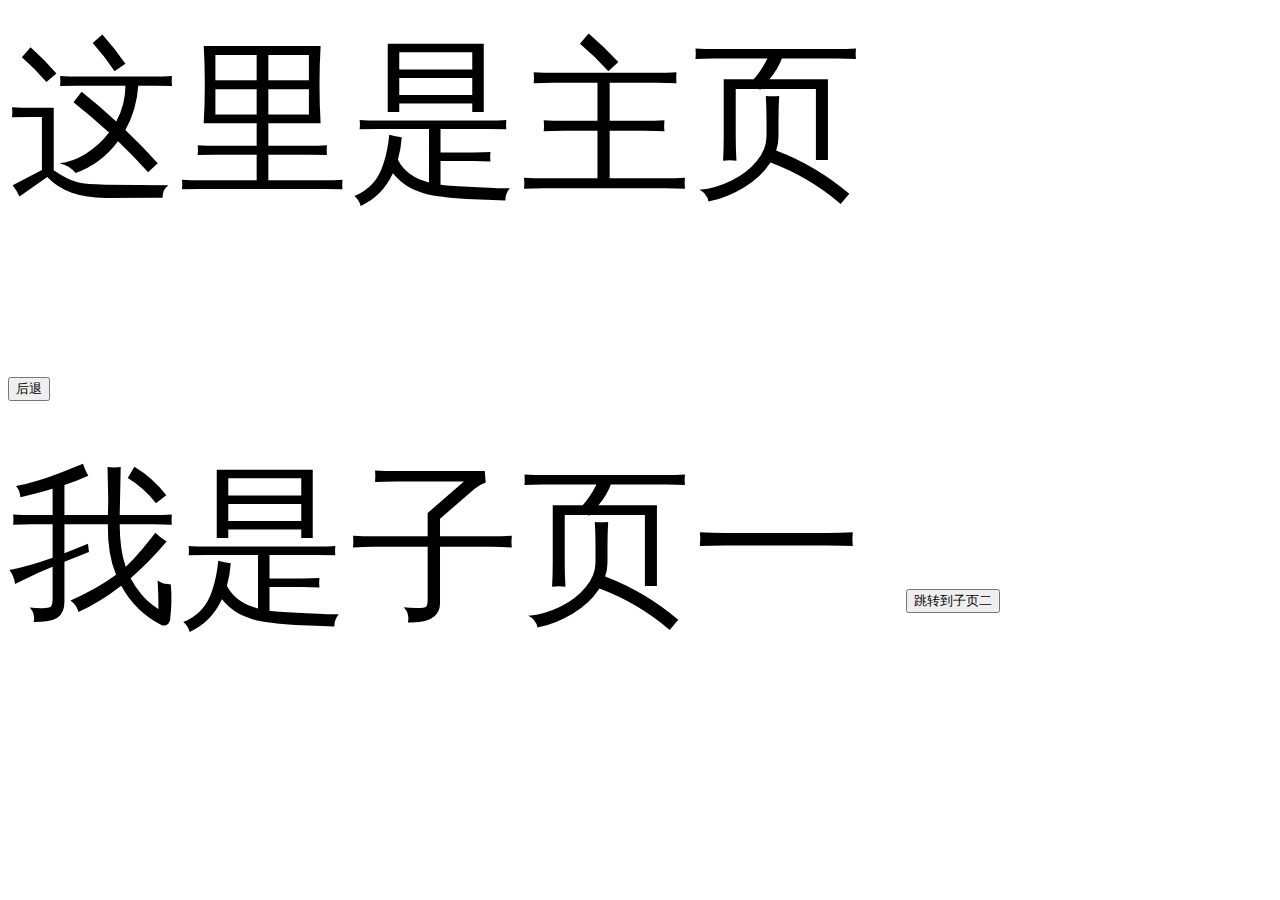
==== index.html @ 7398a941 "Add files via upload" ====
<!DOCTYPE html>
<html>
	<head>
		<meta charset="utf-8" />
		<meta name="viewport" content="width=device-width,initial-scale=1,maximum-scale=1.0,user-scalable=no"/>
		<title></title>
		
	</head>
	<body>
		<header>这里是主页</header>
		<button class="back">后退</button>
		<div id = 'app'>
			
		</div>
		
	</body>
	<script type="text/javascript" src="js/rem.js" ></script>
	<script type="text/javascript" src="js/jquery.min.js" ></script>
	<script type="text/javascript" src="js/config.js" ></script>
	<script type="text/javascript" src="js/common.js" ></script>
	<script type="text/javascript" src="js/app.js" ></script>
</html>
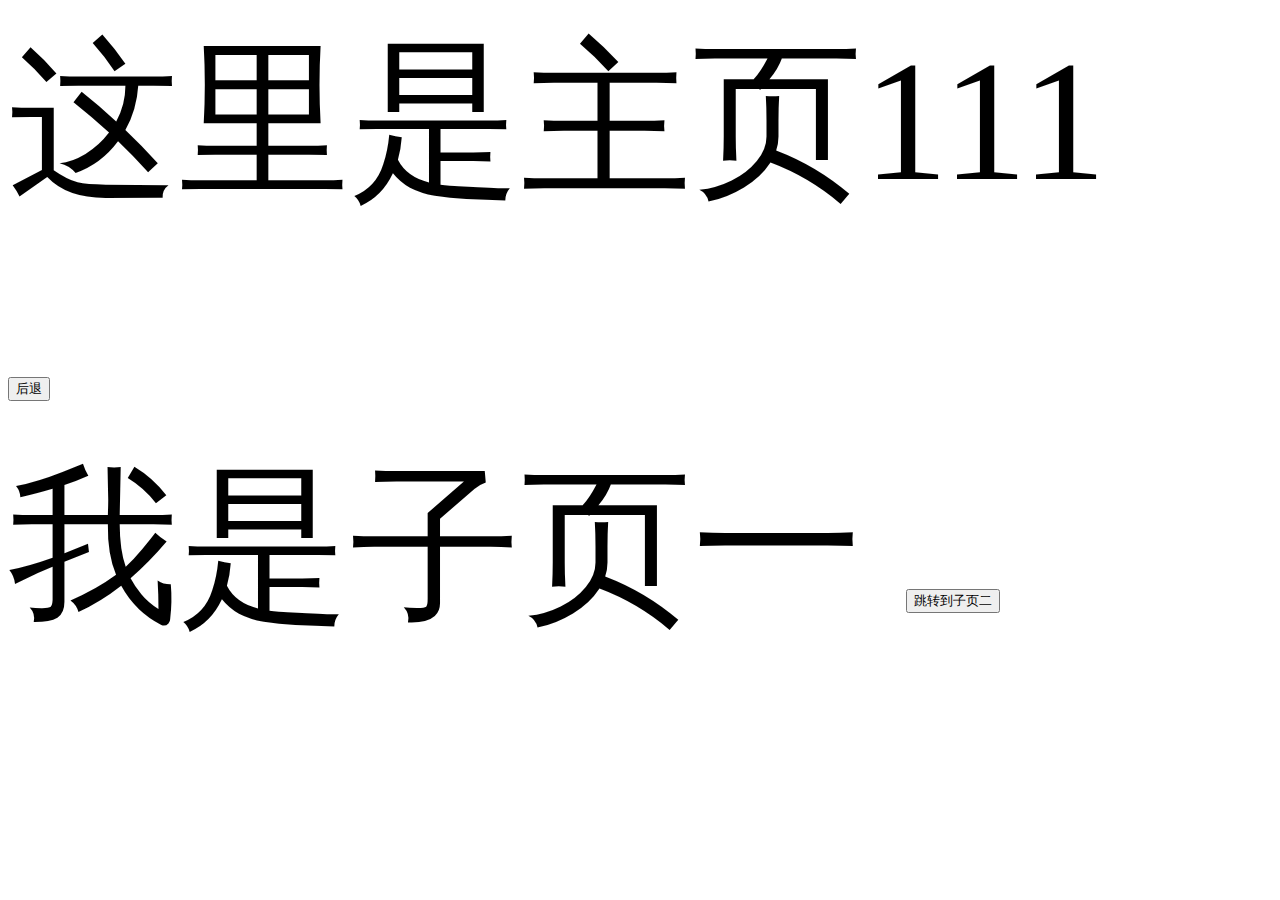
==== commit 17d05335: "no message" ====
--- a/index.html
+++ b/index.html
@@ -7,7 +7,7 @@
 		
 	</head>
 	<body>
-		<header>这里是主页</header>
+		<header>这里是主页111</header>
 		<button class="back">后退</button>
 		<div id = 'app'>
 			
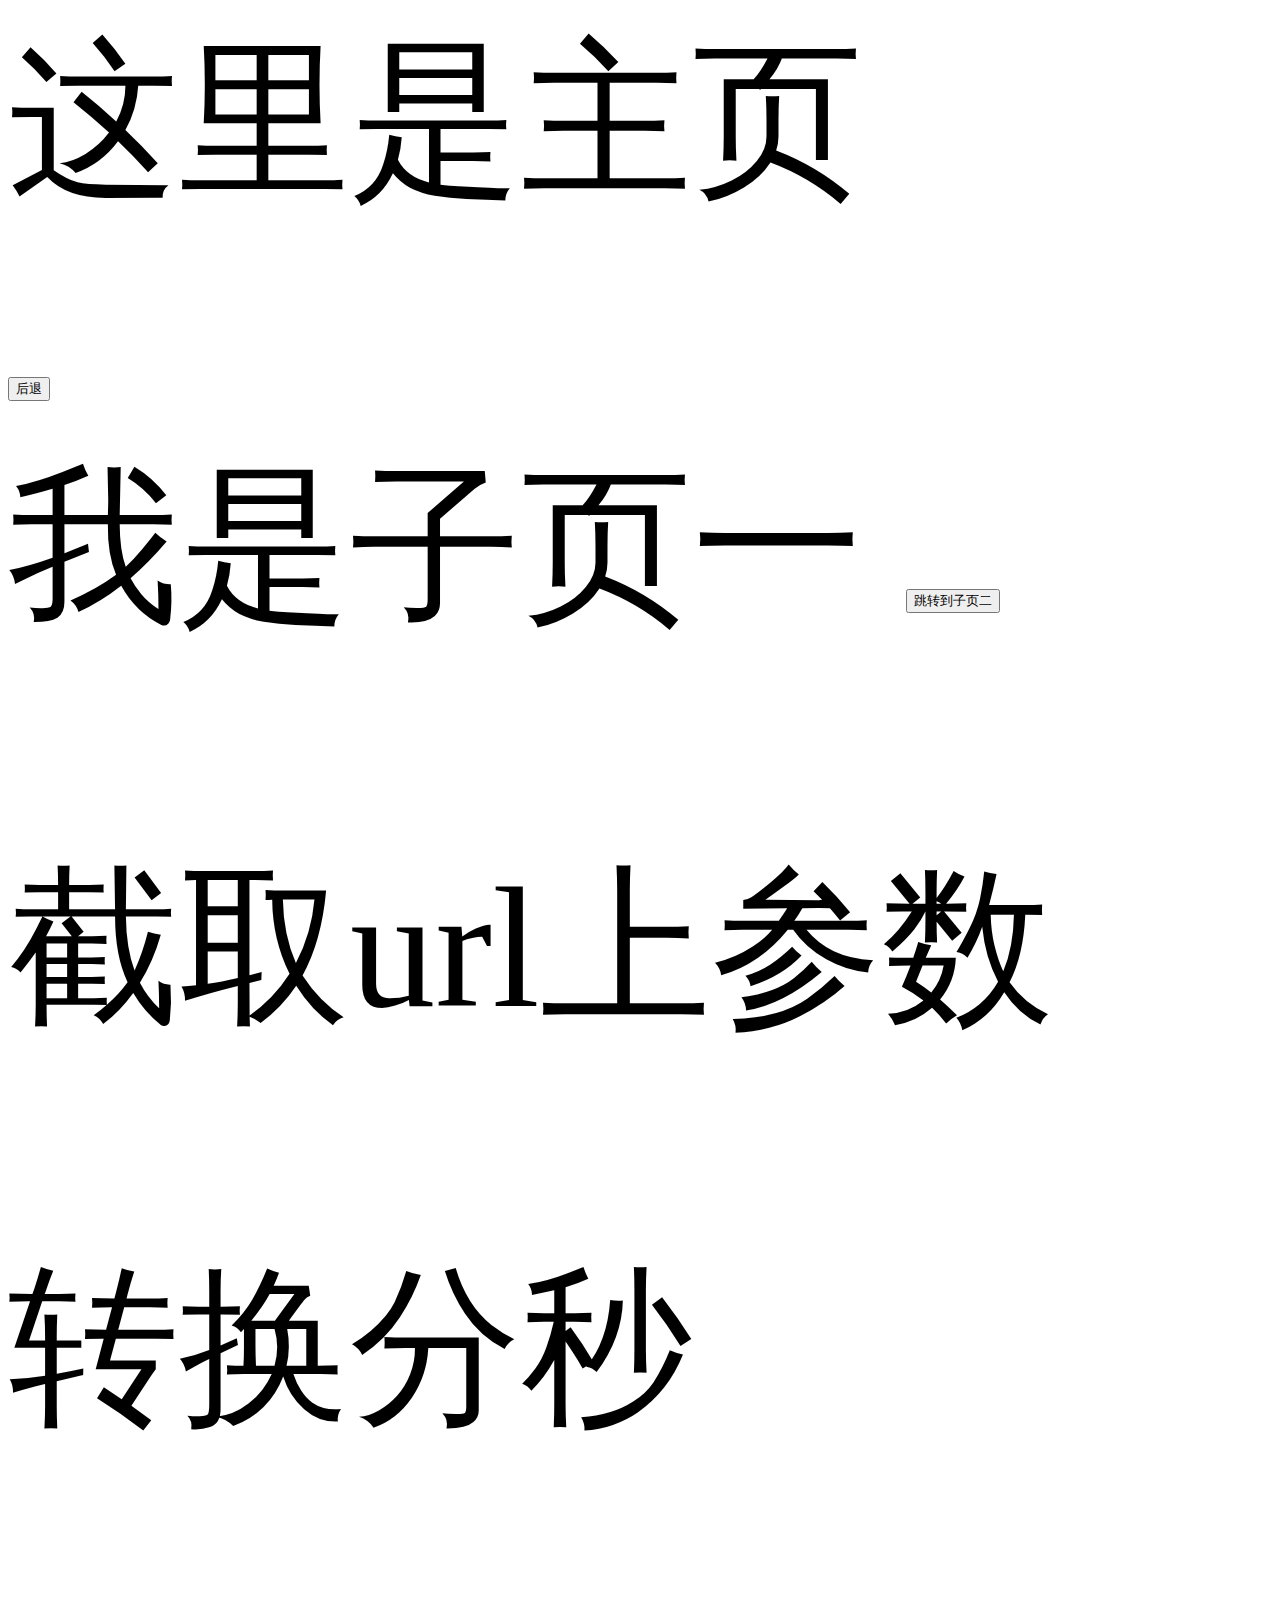
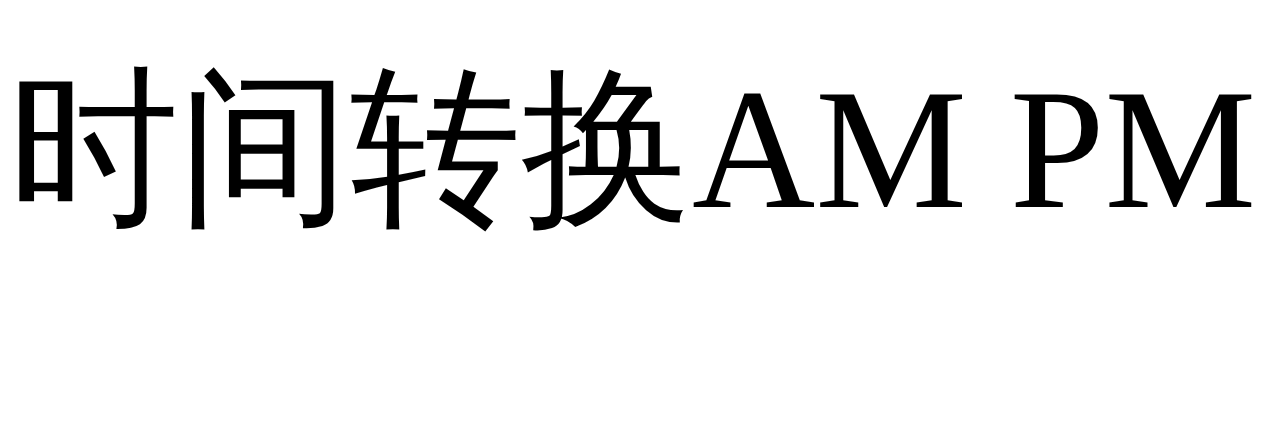
==== commit 900edf16: "modify" ====
--- a/index.html
+++ b/index.html
@@ -7,7 +7,7 @@
 		
 	</head>
 	<body>
-		<header>这里是主页111</header>
+		<header>这里是主页</header>
 		<button class="back">后退</button>
 		<div id = 'app'>
 			
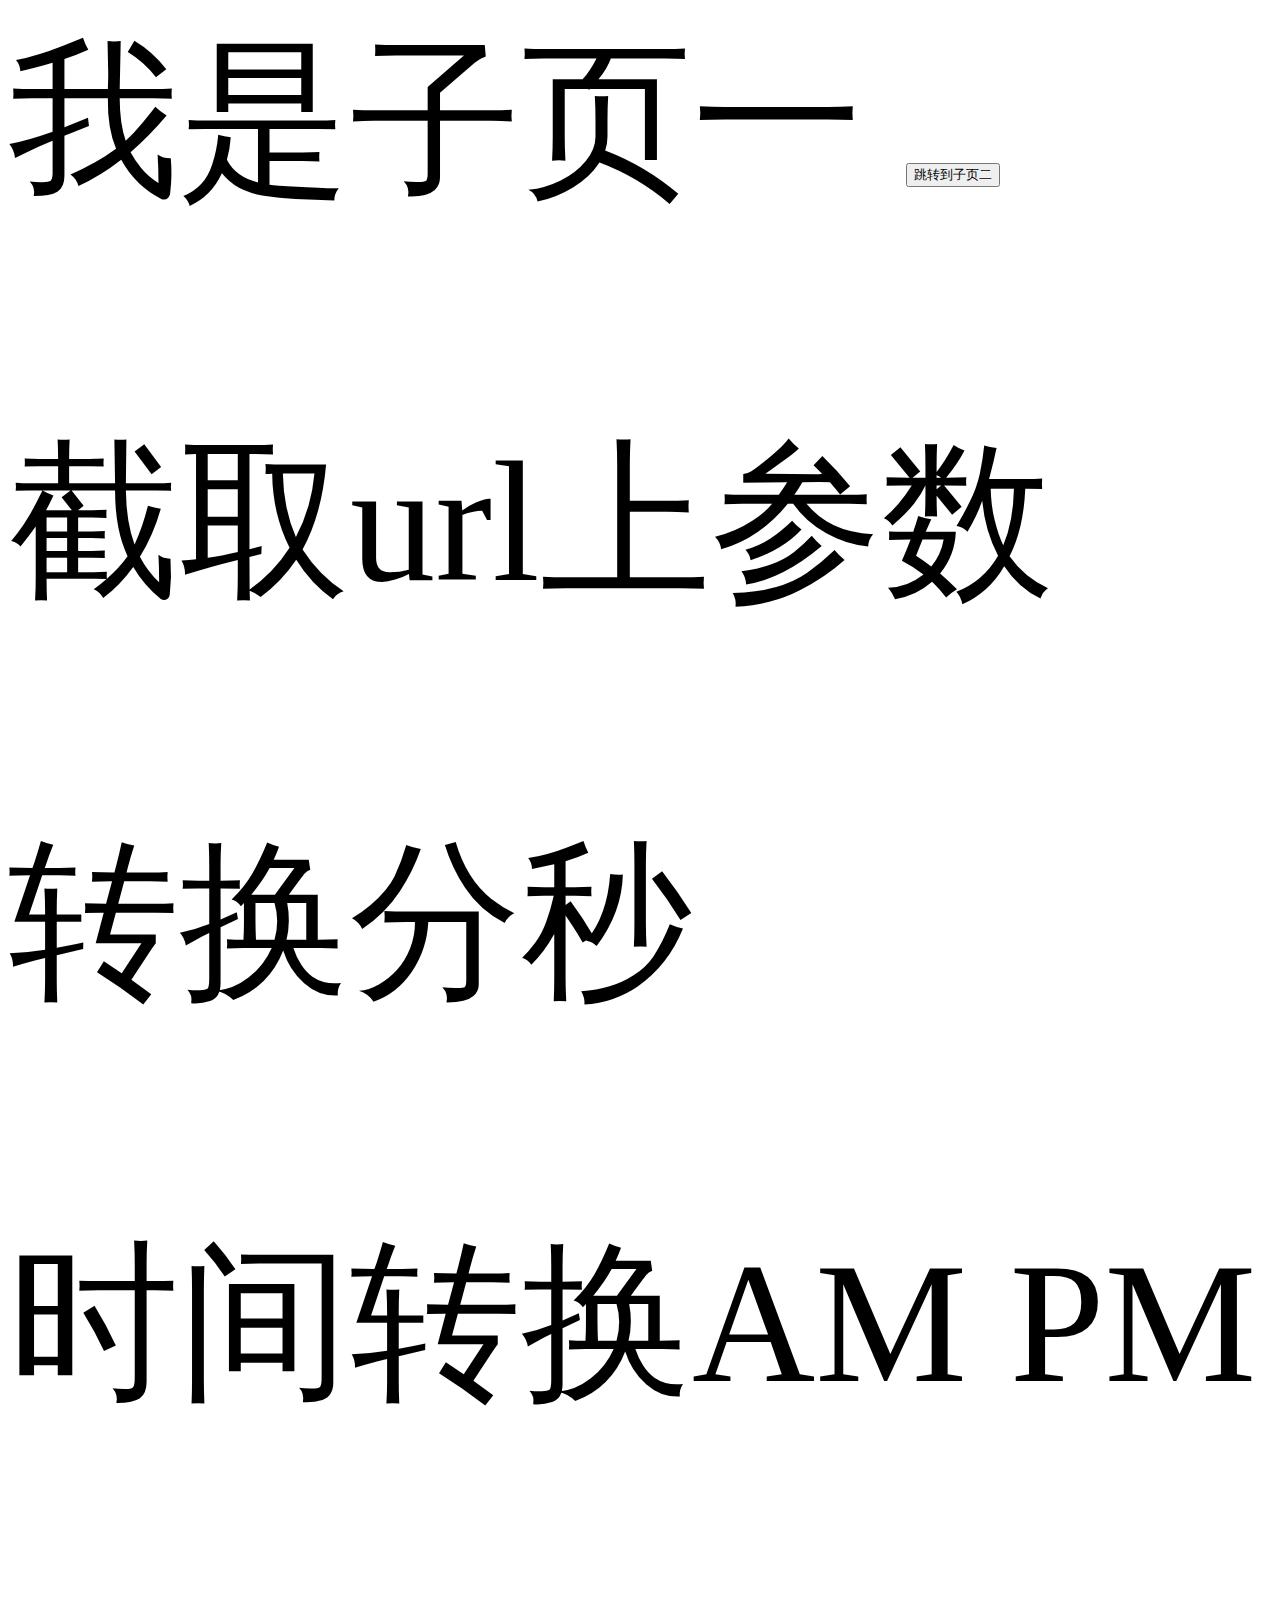
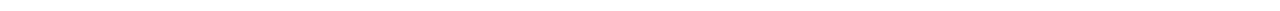
==== commit 4a19ccfd: "submit" ====
--- a/index.html
+++ b/index.html
@@ -7,8 +7,8 @@
 		
 	</head>
 	<body>
-		<header>这里是主页</header>
-		<button class="back">后退</button>
+		<!--<header>这里是主页</header>
+		<button class="back">后退</button>-->
 		<div id = 'app'>
 			
 		</div>
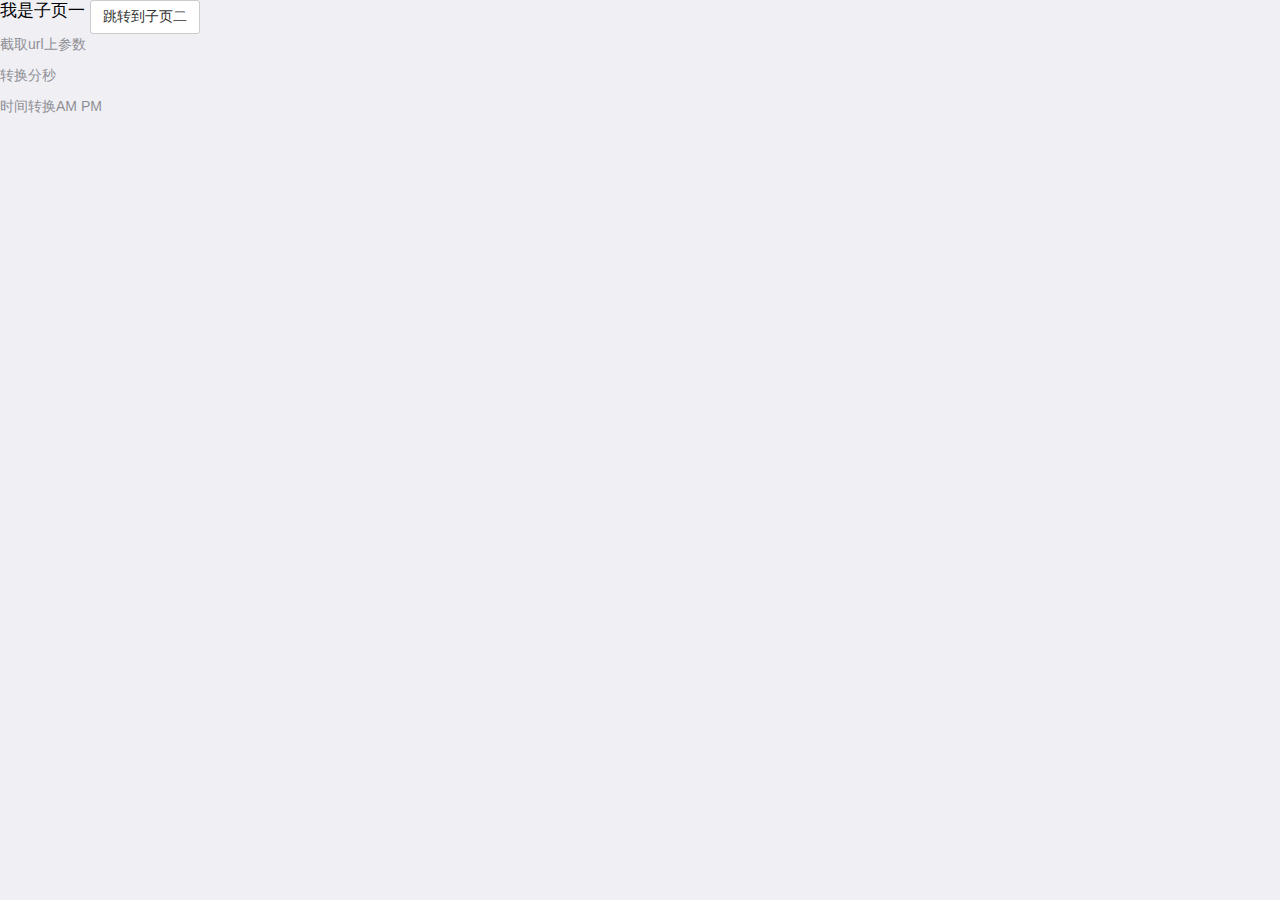
==== commit 292e9827: "add" ====
--- a/index.html
+++ b/index.html
@@ -4,7 +4,7 @@
 		<meta charset="utf-8" />
 		<meta name="viewport" content="width=device-width,initial-scale=1,maximum-scale=1.0,user-scalable=no"/>
 		<title></title>
-		
+		<link rel="stylesheet" href="css/mui.min.css" />
 	</head>
 	<body>
 		<!--<header>这里是主页</header>
@@ -16,6 +16,7 @@
 	</body>
 	<script type="text/javascript" src="js/rem.js" ></script>
 	<script type="text/javascript" src="js/jquery.min.js" ></script>
+	<script type="text/javascript" src="js/mui.js" ></script>
 	<script type="text/javascript" src="js/config.js" ></script>
 	<script type="text/javascript" src="js/common.js" ></script>
 	<script type="text/javascript" src="js/app.js" ></script>
--- a/css/mui.min.css
+++ b/css/mui.min.css
@@ -0,0 +1,5 @@
+/*!
+ * =====================================================
+ * Mui v3.7.2 (http://dev.dcloud.net.cn/mui)
+ * =====================================================
+ *//*! normalize.css v3.0.1 | MIT License | git.io/normalize */html{font-family:sans-serif;-webkit-text-size-adjust:100%}body{margin:0}article,aside,details,figcaption,figure,footer,header,hgroup,main,nav,section,summary{display:block}audio,canvas,progress,video{display:inline-block;vertical-align:baseline}audio:not([controls]){display:none;height:0}[hidden],template{display:none}a{background:0 0}a:active,a:hover{outline:0}abbr[title]{border-bottom:1px dotted}b,strong{font-weight:700}dfn{font-style:italic}h1{margin:.67em 0}mark{color:#000;background:#ff0}small{font-size:80%}sub,sup{font-size:75%;line-height:0;position:relative;vertical-align:baseline}sup{top:-.5em}sub{bottom:-.25em}img{border:0}svg:not(:root){overflow:hidden}figure{margin:1em 40px}hr{box-sizing:content-box;height:0}pre{overflow:auto}code,kbd,pre,samp{font-family:monospace,monospace;font-size:1em}button,input,optgroup,select,textarea{font:inherit;margin:0;color:inherit}button{overflow:visible}button,select{text-transform:none}button,html input[type=button],input[type=reset],input[type=submit]{cursor:pointer;-webkit-appearance:button}button[disabled],html input[disabled]{cursor:default}input{line-height:normal}input[type=checkbox],input[type=radio]{box-sizing:border-box;padding:0}input[type=number]::-webkit-inner-spin-button,input[type=number]::-webkit-outer-spin-button{height:auto}input[type=search]::-webkit-search-cancel-button,input[type=search]::-webkit-search-decoration{-webkit-appearance:none}fieldset{margin:0 2px;padding:.35em .625em .75em;border:1px solid silver}legend{padding:0;border:0}textarea{overflow:auto}optgroup{font-weight:700}table{border-spacing:0;border-collapse:collapse}td,th{padding:0}*{-webkit-box-sizing:border-box;box-sizing:border-box;-webkit-user-select:none;outline:0;-webkit-tap-highlight-color:transparent;-webkit-tap-highlight-color:transparent}body{font-family:'Helvetica Neue',Helvetica,sans-serif;font-size:17px;line-height:21px;color:#000;background-color:#efeff4;-webkit-overflow-scrolling:touch}a{text-decoration:none;color:#007aff}a:active{color:#0062cc}.mui-content{background-color:#efeff4;-webkit-overflow-scrolling:touch}.mui-bar-nav~.mui-content{padding-top:44px}.mui-bar-nav~.mui-content.mui-scroll-wrapper .mui-scrollbar-vertical{top:44px}.mui-bar-header-secondary~.mui-content{padding-top:88px}.mui-bar-header-secondary~.mui-content.mui-scroll-wrapper .mui-scrollbar-vertical{top:88px}.mui-bar-footer~.mui-content{padding-bottom:44px}.mui-bar-footer~.mui-content.mui-scroll-wrapper .mui-scrollbar-vertical{bottom:44px}.mui-bar-footer-secondary~.mui-content{padding-bottom:88px}.mui-bar-footer-secondary~.mui-content.mui-scroll-wrapper .mui-scrollbar-vertical{bottom:88px}.mui-bar-tab~.mui-content{padding-bottom:50px}.mui-bar-tab~.mui-content.mui-scroll-wrapper .mui-scrollbar-vertical{bottom:50px}.mui-bar-footer-secondary-tab~.mui-content{padding-bottom:94px}.mui-bar-footer-secondary-tab~.mui-content.mui-scroll-wrapper .mui-scrollbar-vertical{bottom:94px}.mui-content-padded{margin:10px}.mui-inline{display:inline-block;vertical-align:top}.mui-block{display:block!important}.mui-visibility{visibility:visible!important}.mui-hidden{display:none!important}.mui-ellipsis{overflow:hidden;white-space:nowrap;text-overflow:ellipsis}.mui-ellipsis-2{display:-webkit-box;overflow:hidden;white-space:normal!important;text-overflow:ellipsis;word-wrap:break-word;-webkit-line-clamp:2;-webkit-box-orient:vertical}.mui-table{display:table;width:100%;table-layout:fixed}.mui-table-cell{position:relative;display:table-cell}.mui-text-left{text-align:left!important}.mui-text-center{text-align:center!important}.mui-text-justify{text-align:justify!important}.mui-text-right{text-align:right!important}.mui-pull-left{float:left}.mui-pull-right{float:right}.mui-list-unstyled{padding-left:0;list-style:none}.mui-list-inline{margin-left:-5px;padding-left:0;list-style:none}.mui-list-inline>li{display:inline-block;padding-right:5px;padding-left:5px}.mui-clearfix:after,.mui-clearfix:before{display:table;content:' '}.mui-clearfix:after{clear:both}.mui-bg-primary{background-color:#007aff}.mui-bg-positive{background-color:#4cd964}.mui-bg-negative{background-color:#dd524d}.mui-error{margin:88px 35px;padding:10px;border-radius:6px;background-color:#bbb}.mui-subtitle{font-size:15px}h1,h2,h3,h4,h5,h6{line-height:1;margin-top:5px;margin-bottom:5px}.mui-h1,h1{font-size:36px}.mui-h2,h2{font-size:30px}.mui-h3,h3{font-size:24px}.mui-h4,h4{font-size:18px}.mui-h5,h5{font-size:14px;font-weight:400;color:#8f8f94}.mui-h6,h6{font-size:12px;font-weight:400;color:#8f8f94}p{font-size:14px;margin-top:0;margin-bottom:10px;color:#8f8f94}.mui-row:after,.mui-row:before{display:table;content:' '}.mui-row:after{clear:both}.mui-col-sm-1,.mui-col-sm-10,.mui-col-sm-11,.mui-col-sm-12,.mui-col-sm-2,.mui-col-sm-3,.mui-col-sm-4,.mui-col-sm-5,.mui-col-sm-6,.mui-col-sm-7,.mui-col-sm-8,.mui-col-sm-9,.mui-col-xs-1,.mui-col-xs-10,.mui-col-xs-11,.mui-col-xs-12,.mui-col-xs-2,.mui-col-xs-3,.mui-col-xs-4,.mui-col-xs-5,.mui-col-xs-6,.mui-col-xs-7,.mui-col-xs-8,.mui-col-xs-9{position:relative;min-height:1px}.mui-row>[class*=mui-col-]{float:left}.mui-col-xs-12{width:100%}.mui-col-xs-11{width:91.66666667%}.mui-col-xs-10{width:83.33333333%}.mui-col-xs-9{width:75%}.mui-col-xs-8{width:66.66666667%}.mui-col-xs-7{width:58.33333333%}.mui-col-xs-6{width:50%}.mui-col-xs-5{width:41.66666667%}.mui-col-xs-4{width:33.33333333%}.mui-col-xs-3{width:25%}.mui-col-xs-2{width:16.66666667%}.mui-col-xs-1{width:8.33333333%}@media (min-width:400px){.mui-col-sm-12{width:100%}.mui-col-sm-11{width:91.66666667%}.mui-col-sm-10{width:83.33333333%}.mui-col-sm-9{width:75%}.mui-col-sm-8{width:66.66666667%}.mui-col-sm-7{width:58.33333333%}.mui-col-sm-6{width:50%}.mui-col-sm-5{width:41.66666667%}.mui-col-sm-4{width:33.33333333%}.mui-col-sm-3{width:25%}.mui-col-sm-2{width:16.66666667%}.mui-col-sm-1{width:8.33333333%}}.mui-scroll-wrapper{position:absolute;z-index:2;top:0;bottom:0;left:0;overflow:hidden;width:100%}.mui-scroll{position:absolute;z-index:1;width:100%}.mui-scrollbar{position:absolute;z-index:9998;overflow:hidden;-webkit-transition:500ms;transition:500ms;transform:translateZ(0px);pointer-events:none;opacity:0}.mui-scrollbar-vertical{top:0;right:1px;bottom:2px;width:4px}.mui-scrollbar-vertical .mui-scrollbar-indicator{width:100%}.mui-scrollbar-horizontal{right:2px;bottom:0;left:2px;height:4px}.mui-scrollbar-horizontal .mui-scrollbar-indicator{height:100%}.mui-scrollbar-indicator{position:absolute;display:block;box-sizing:border-box;-webkit-transition:.01s cubic-bezier(.1,.57,.1,1);transition:.01s cubic-bezier(.1,.57,.1,1);transform:translate(0px,0) translateZ(0px);border:1px solid rgba(255,255,255,.80196);border-radius:2px;background:rgba(0,0,0,.39804)}.mui-plus-pullrefresh .mui-fullscreen .mui-scroll-wrapper .mui-scroll-wrapper,.mui-plus-pullrefresh .mui-fullscreen .mui-slider-group .mui-scroll-wrapper{position:absolute;top:0;bottom:0;left:0;overflow:hidden;width:100%}.mui-plus-pullrefresh .mui-fullscreen .mui-scroll-wrapper .mui-scroll,.mui-plus-pullrefresh .mui-fullscreen .mui-slider-group .mui-scroll{position:absolute;width:100%}.mui-plus-pullrefresh .mui-scroll-wrapper,.mui-plus-pullrefresh .mui-slider-group{position:static;top:auto;bottom:auto;left:auto;overflow:auto;width:auto}.mui-plus-pullrefresh .mui-slider-group{overflow:visible}.mui-plus-pullrefresh .mui-scroll{position:static;width:auto}.mui-off-canvas-wrap .mui-bar{position:absolute!important;-webkit-transform:translate3d(0,0,0);transform:translate3d(0,0,0);-webkit-box-shadow:none;box-shadow:none}.mui-off-canvas-wrap{position:relative;z-index:1;overflow:hidden;width:100%;height:100%}.mui-off-canvas-wrap .mui-inner-wrap{position:relative;z-index:1;width:100%;height:100%}.mui-off-canvas-wrap .mui-inner-wrap.mui-transitioning{-webkit-transition:-webkit-transform 350ms;transition:transform 350ms cubic-bezier(.165,.84,.44,1)}.mui-off-canvas-wrap .mui-inner-wrap .mui-off-canvas-left{-webkit-transform:translate3d(-100%,0,0);transform:translate3d(-100%,0,0)}.mui-off-canvas-wrap .mui-inner-wrap .mui-off-canvas-right{-webkit-transform:translate3d(100%,0,0);transform:translate3d(100%,0,0)}.mui-off-canvas-wrap.mui-active{overflow:hidden;height:100%}.mui-off-canvas-wrap.mui-active .mui-off-canvas-backdrop{position:absolute;z-index:998;top:0;right:0;bottom:0;left:0;display:block;transition:background 350ms cubic-bezier(.165,.84,.44,1);background:rgba(0,0,0,.4);box-shadow:-4px 0 4px rgba(0,0,0,.5),4px 0 4px rgba(0,0,0,.5);-webkit-tap-highlight-color:transparent}.mui-off-canvas-wrap.mui-slide-in .mui-off-canvas-right{z-index:10000!important;-webkit-transform:translate3d(100%,0,0)}.mui-off-canvas-wrap.mui-slide-in .mui-off-canvas-left{z-index:10000!important;-webkit-transform:translate3d(-100%,0,0)}.mui-off-canvas-left,.mui-off-canvas-right{position:absolute;z-index:-1;top:0;bottom:0;visibility:hidden;box-sizing:content-box;width:70%;min-height:100%;background:#333;-webkit-overflow-scrolling:touch}.mui-off-canvas-left.mui-transitioning,.mui-off-canvas-right.mui-transitioning{-webkit-transition:-webkit-transform 350ms cubic-bezier(.165,.84,.44,1);transition:transform 350ms cubic-bezier(.165,.84,.44,1)}.mui-off-canvas-left{left:0}.mui-off-canvas-right{right:0}.mui-off-canvas-wrap:not(.mui-slide-in).mui-scalable{background-color:#333}.mui-off-canvas-wrap:not(.mui-slide-in).mui-scalable>.mui-off-canvas-left,.mui-off-canvas-wrap:not(.mui-slide-in).mui-scalable>.mui-off-canvas-right{width:80%;-webkit-transform:scale(.8);transform:scale(.8);opacity:.1}.mui-off-canvas-wrap:not(.mui-slide-in).mui-scalable>.mui-off-canvas-left.mui-transitioning,.mui-off-canvas-wrap:not(.mui-slide-in).mui-scalable>.mui-off-canvas-right.mui-transitioning{-webkit-transition:-webkit-transform 350ms cubic-bezier(.165,.84,.44,1),opacity 350ms cubic-bezier(.165,.84,.44,1);transition:transform 350ms cubic-bezier(.165,.84,.44,1),opacity 350ms cubic-bezier(.165,.84,.44,1)}.mui-off-canvas-wrap:not(.mui-slide-in).mui-scalable>.mui-off-canvas-left{-webkit-transform-origin:-100%;transform-origin:-100%}.mui-off-canvas-wrap:not(.mui-slide-in).mui-scalable>.mui-off-canvas-right{-webkit-transform-origin:200%;transform-origin:200%}.mui-off-canvas-wrap:not(.mui-slide-in).mui-scalable.mui-active>.mui-inner-wrap{-webkit-transform:scale(.8);transform:scale(.8)}.mui-off-canvas-wrap:not(.mui-slide-in).mui-scalable.mui-active>.mui-off-canvas-left,.mui-off-canvas-wrap:not(.mui-slide-in).mui-scalable.mui-active>.mui-off-canvas-right{-webkit-transform:scale(1);transform:scale(1);opacity:1}.mui-loading .mui-spinner{display:block;margin:0 auto}.mui-spinner{display:inline-block;width:24px;height:24px;-webkit-transform-origin:50%;transform-origin:50%;-webkit-animation:spinner-spin 1s step-end infinite;animation:spinner-spin 1s step-end infinite}.mui-spinner:after{display:block;width:100%;height:100%;content:'';background-image:url('data:image/svg+xml;charset=utf-8,<svg viewBox=\'0 0 120 120\' xmlns=\'http://www.w3.org/2000/svg\' xmlns:xlink=\'http://www.w3.org/1999/xlink\'><defs><line id=\'l\' x1=\'60\' x2=\'60\' y1=\'7\' y2=\'27\' stroke=\'%236c6c6c\' stroke-width=\'11\' stroke-linecap=\'round\'/></defs><g><use xlink:href=\'%23l\' opacity=\'.27\'/><use xlink:href=\'%23l\' opacity=\'.27\' transform=\'rotate(30 60,60)\'/><use xlink:href=\'%23l\' opacity=\'.27\' transform=\'rotate(60 60,60)\'/><use xlink:href=\'%23l\' opacity=\'.27\' transform=\'rotate(90 60,60)\'/><use xlink:href=\'%23l\' opacity=\'.27\' transform=\'rotate(120 60,60)\'/><use xlink:href=\'%23l\' opacity=\'.27\' transform=\'rotate(150 60,60)\'/><use xlink:href=\'%23l\' opacity=\'.37\' transform=\'rotate(180 60,60)\'/><use xlink:href=\'%23l\' opacity=\'.46\' transform=\'rotate(210 60,60)\'/><use xlink:href=\'%23l\' opacity=\'.56\' transform=\'rotate(240 60,60)\'/><use xlink:href=\'%23l\' opacity=\'.66\' transform=\'rotate(270 60,60)\'/><use xlink:href=\'%23l\' opacity=\'.75\' transform=\'rotate(300 60,60)\'/><use xlink:href=\'%23l\' opacity=\'.85\' transform=\'rotate(330 60,60)\'/></g></svg>');background-repeat:no-repeat;background-position:50%;background-size:100%}.mui-spinner-white:after{background-image:url('data:image/svg+xml;charset=utf-8,<svg viewBox=\'0 0 120 120\' xmlns=\'http://www.w3.org/2000/svg\' xmlns:xlink=\'http://www.w3.org/1999/xlink\'><defs><line id=\'l\' x1=\'60\' x2=\'60\' y1=\'7\' y2=\'27\' stroke=\'%23fff\' stroke-width=\'11\' stroke-linecap=\'round\'/></defs><g><use xlink:href=\'%23l\' opacity=\'.27\'/><use xlink:href=\'%23l\' opacity=\'.27\' transform=\'rotate(30 60,60)\'/><use xlink:href=\'%23l\' opacity=\'.27\' transform=\'rotate(60 60,60)\'/><use xlink:href=\'%23l\' opacity=\'.27\' transform=\'rotate(90 60,60)\'/><use xlink:href=\'%23l\' opacity=\'.27\' transform=\'rotate(120 60,60)\'/><use xlink:href=\'%23l\' opacity=\'.27\' transform=\'rotate(150 60,60)\'/><use xlink:href=\'%23l\' opacity=\'.37\' transform=\'rotate(180 60,60)\'/><use xlink:href=\'%23l\' opacity=\'.46\' transform=\'rotate(210 60,60)\'/><use xlink:href=\'%23l\' opacity=\'.56\' transform=\'rotate(240 60,60)\'/><use xlink:href=\'%23l\' opacity=\'.66\' transform=\'rotate(270 60,60)\'/><use xlink:href=\'%23l\' opacity=\'.75\' transform=\'rotate(300 60,60)\'/><use xlink:href=\'%23l\' opacity=\'.85\' transform=\'rotate(330 60,60)\'/></g></svg>')}@-webkit-keyframes spinner-spin{0%{-webkit-transform:rotate(0deg)}8.33333333%{-webkit-transform:rotate(30deg)}16.66666667%{-webkit-transform:rotate(60deg)}25%{-webkit-transform:rotate(90deg)}33.33333333%{-webkit-transform:rotate(120deg)}41.66666667%{-webkit-transform:rotate(150deg)}50%{-webkit-transform:rotate(180deg)}58.33333333%{-webkit-transform:rotate(210deg)}66.66666667%{-webkit-transform:rotate(240deg)}75%{-webkit-transform:rotate(270deg)}83.33333333%{-webkit-transform:rotate(300deg)}91.66666667%{-webkit-transform:rotate(330deg)}100%{-webkit-transform:rotate(360deg)}}@keyframes spinner-spin{0%{transform:rotate(0deg)}8.33333333%{transform:rotate(30deg)}16.66666667%{transform:rotate(60deg)}25%{transform:rotate(90deg)}33.33333333%{transform:rotate(120deg)}41.66666667%{transform:rotate(150deg)}50%{transform:rotate(180deg)}58.33333333%{transform:rotate(210deg)}66.66666667%{transform:rotate(240deg)}75%{transform:rotate(270deg)}83.33333333%{transform:rotate(300deg)}91.66666667%{transform:rotate(330deg)}100%{transform:rotate(360deg)}}.mui-btn,button,input[type=button],input[type=reset],input[type=submit]{font-size:14px;font-weight:400;line-height:1.42;position:relative;display:inline-block;margin-bottom:0;padding:6px 12px;cursor:pointer;-webkit-transition:all;transition:all;-webkit-transition-timing-function:linear;transition-timing-function:linear;-webkit-transition-duration:.2s;transition-duration:.2s;text-align:center;vertical-align:top;white-space:nowrap;color:#333;border:1px solid #ccc;border-radius:3px;border-top-left-radius:3px;border-top-right-radius:3px;border-bottom-right-radius:3px;border-bottom-left-radius:3px;background-color:#fff;background-clip:padding-box}.mui-btn.mui-active:enabled,.mui-btn:enabled:active,button.mui-active:enabled,button:enabled:active,input[type=button].mui-active:enabled,input[type=button]:enabled:active,input[type=reset].mui-active:enabled,input[type=reset]:enabled:active,input[type=submit].mui-active:enabled,input[type=submit]:enabled:active{color:#fff;background-color:#929292}.mui-btn.mui-disabled,.mui-btn:disabled,button.mui-disabled,button:disabled,input[type=button].mui-disabled,input[type=button]:disabled,input[type=reset].mui-disabled,input[type=reset]:disabled,input[type=submit].mui-disabled,input[type=submit]:disabled{opacity:.6}.mui-btn-blue,.mui-btn-primary,input[type=submit]{color:#fff;border:1px solid #007aff;background-color:#007aff}.mui-btn-blue.mui-active:enabled,.mui-btn-blue:enabled:active,.mui-btn-primary.mui-active:enabled,.mui-btn-primary:enabled:active,input[type=submit].mui-active:enabled,input[type=submit]:enabled:active{color:#fff;border:1px solid #0062cc;background-color:#0062cc}.mui-btn-green,.mui-btn-positive,.mui-btn-success{color:#fff;border:1px solid #4cd964;background-color:#4cd964}.mui-btn-green.mui-active:enabled,.mui-btn-green:enabled:active,.mui-btn-positive.mui-active:enabled,.mui-btn-positive:enabled:active,.mui-btn-success.mui-active:enabled,.mui-btn-success:enabled:active{color:#fff;border:1px solid #2ac845;background-color:#2ac845}.mui-btn-warning,.mui-btn-yellow{color:#fff;border:1px solid #f0ad4e;background-color:#f0ad4e}.mui-btn-warning.mui-active:enabled,.mui-btn-warning:enabled:active,.mui-btn-yellow.mui-active:enabled,.mui-btn-yellow:enabled:active{color:#fff;border:1px solid #ec971f;background-color:#ec971f}.mui-btn-danger,.mui-btn-negative,.mui-btn-red{color:#fff;border:1px solid #dd524d;background-color:#dd524d}.mui-btn-danger.mui-active:enabled,.mui-btn-danger:enabled:active,.mui-btn-negative.mui-active:enabled,.mui-btn-negative:enabled:active,.mui-btn-red.mui-active:enabled,.mui-btn-red:enabled:active{color:#fff;border:1px solid #cf2d28;background-color:#cf2d28}.mui-btn-purple,.mui-btn-royal{color:#fff;border:1px solid #8a6de9;background-color:#8a6de9}.mui-btn-purple.mui-active:enabled,.mui-btn-purple:enabled:active,.mui-btn-royal.mui-active:enabled,.mui-btn-royal:enabled:active{color:#fff;border:1px solid #6641e2;background-color:#6641e2}.mui-btn-grey{color:#fff;border:1px solid #c7c7cc;background-color:#c7c7cc}.mui-btn-grey.mui-active:enabled,.mui-btn-grey:enabled:active{color:#fff;border:1px solid #acacb4;background-color:#acacb4}.mui-btn-outlined{background-color:transparent}.mui-btn-outlined.mui-btn-blue,.mui-btn-outlined.mui-btn-primary{color:#007aff}.mui-btn-outlined.mui-btn-green,.mui-btn-outlined.mui-btn-positive,.mui-btn-outlined.mui-btn-success{color:#4cd964}.mui-btn-outlined.mui-btn-warning,.mui-btn-outlined.mui-btn-yellow{color:#f0ad4e}.mui-btn-outlined.mui-btn-danger,.mui-btn-outlined.mui-btn-negative,.mui-btn-outlined.mui-btn-red{color:#dd524d}.mui-btn-outlined.mui-btn-purple,.mui-btn-outlined.mui-btn-royal{color:#8a6de9}.mui-btn-outlined.mui-btn-blue:enabled:active,.mui-btn-outlined.mui-btn-danger:enabled:active,.mui-btn-outlined.mui-btn-green:enabled:active,.mui-btn-outlined.mui-btn-negative:enabled:active,.mui-btn-outlined.mui-btn-positive:enabled:active,.mui-btn-outlined.mui-btn-primary:enabled:active,.mui-btn-outlined.mui-btn-purple:enabled:active,.mui-btn-outlined.mui-btn-red:enabled:active,.mui-btn-outlined.mui-btn-royal:enabled:active,.mui-btn-outlined.mui-btn-success:enabled:active,.mui-btn-outlined.mui-btn-warning:enabled:active,.mui-btn-outlined.mui-btn-yellow:enabled:active{color:#fff}.mui-btn-link{padding-top:6px;padding-bottom:6px;color:#007aff;border:0;background-color:transparent}.mui-btn-link.mui-active:enabled,.mui-btn-link:enabled:active{color:#0062cc;background-color:transparent}.mui-btn-block{font-size:18px;display:block;width:100%;margin-bottom:10px;padding:15px 0}.mui-btn .mui-badge{font-size:14px;margin:-2px -4px -2px 4px;background-color:rgba(0,0,0,.15)}.mui-btn .mui-badge-inverted,.mui-btn:enabled:active .mui-badge-inverted{background-color:transparent}.mui-btn-negative:enabled:active .mui-badge-inverted,.mui-btn-positive:enabled:active .mui-badge-inverted,.mui-btn-primary:enabled:active .mui-badge-inverted{color:#fff}.mui-btn-block .mui-badge{position:absolute;right:0;margin-right:10px}.mui-btn .mui-icon{font-size:inherit}.mui-btn.mui-icon{font-size:14px;line-height:1.42}.mui-btn.mui-fab{width:56px;height:56px;padding:16px;border-radius:50%;outline:0}.mui-btn.mui-fab.mui-btn-mini{width:40px;height:40px;padding:8px}.mui-btn.mui-fab .mui-icon{font-size:24px;line-height:24px;width:24px;height:24px}.mui-btn .mui-spinner{width:14px;height:14px;vertical-align:text-bottom}.mui-btn-block .mui-spinner{width:22px;height:22px}.mui-bar{position:fixed;z-index:10;right:0;left:0;height:44px;padding-right:10px;padding-left:10px;border-bottom:0;background-color:#f7f7f7;-webkit-box-shadow:0 0 1px rgba(0,0,0,.85);box-shadow:0 0 1px rgba(0,0,0,.85);-webkit-backface-visibility:hidden;backface-visibility:hidden}.mui-bar .mui-title{right:40px;left:40px;display:inline-block;overflow:hidden;width:auto;margin:0;text-overflow:ellipsis}.mui-bar .mui-backdrop{background:0 0}.mui-bar-header-secondary{top:44px}.mui-bar-footer{bottom:0}.mui-bar-footer-secondary{bottom:44px}.mui-bar-footer-secondary-tab{bottom:50px}.mui-bar-footer,.mui-bar-footer-secondary,.mui-bar-footer-secondary-tab{border-top:0}.mui-bar-transparent{top:0;background-color:rgba(247,247,247,0);-webkit-box-shadow:none;box-shadow:none}.mui-bar-nav{top:0;-webkit-box-shadow:0 1px 6px #ccc;box-shadow:0 1px 6px #ccc}.mui-bar-nav~.mui-content .mui-anchor{display:block;visibility:hidden;height:45px;margin-top:-45px}.mui-bar-nav.mui-bar .mui-icon{margin-right:-10px;margin-left:-10px;padding-right:10px;padding-left:10px}.mui-title{font-size:17px;font-weight:500;line-height:44px;position:absolute;display:block;width:100%;margin:0 -10px;padding:0;text-align:center;white-space:nowrap;color:#000}.mui-title a{color:inherit}.mui-bar-tab{bottom:0;display:table;width:100%;height:50px;padding:0;table-layout:fixed;border-top:0;border-bottom:0;-webkit-touch-callout:none}.mui-bar-tab .mui-tab-item{display:table-cell;overflow:hidden;width:1%;height:50px;text-align:center;vertical-align:middle;white-space:nowrap;text-overflow:ellipsis;color:#929292}.mui-bar-tab .mui-tab-item.mui-active{color:#007aff}.mui-bar-tab .mui-tab-item .mui-icon{top:3px;width:24px;height:24px;padding-top:0;padding-bottom:0}.mui-bar-tab .mui-tab-item .mui-icon~.mui-tab-label{font-size:11px;display:block;overflow:hidden;text-overflow:ellipsis}.mui-bar-tab .mui-tab-item .mui-icon:active{background:0 0}.mui-focusin>.mui-bar-header-secondary,.mui-focusin>.mui-bar-nav{position:absolute}.mui-focusin>.mui-bar~.mui-content{padding-bottom:0}.mui-bar .mui-btn{font-weight:400;position:relative;z-index:20;top:7px;margin-top:0;padding:6px 12px 7px}.mui-bar .mui-btn.mui-pull-right{margin-left:10px}.mui-bar .mui-btn.mui-pull-left{margin-right:10px}.mui-bar .mui-btn-link{font-size:16px;line-height:44px;top:0;padding:0;color:#007aff;border:0}.mui-bar .mui-btn-link.mui-active,.mui-bar .mui-btn-link:active{color:#0062cc}.mui-bar .mui-btn-block{font-size:16px;top:6px;margin-bottom:0;padding:5px 0}.mui-bar .mui-btn-nav.mui-pull-left{margin-left:-5px}.mui-bar .mui-btn-nav.mui-pull-left .mui-icon-left-nav{margin-right:-3px}.mui-bar .mui-btn-nav.mui-pull-right{margin-right:-5px}.mui-bar .mui-btn-nav.mui-pull-right .mui-icon-right-nav{margin-left:-3px}.mui-bar .mui-btn-nav:active{opacity:.3}.mui-bar .mui-icon{font-size:24px;position:relative;z-index:20;padding-top:10px;padding-bottom:10px}.mui-bar .mui-icon:active{opacity:.3}.mui-bar .mui-btn .mui-icon{top:1px;margin:0;padding:0}.mui-bar .mui-title .mui-icon{margin:0;padding:0}.mui-bar .mui-title .mui-icon.mui-icon-caret{top:4px;margin-left:-5px}.mui-bar input[type=search]{height:29px;margin:6px 0}.mui-bar .mui-input-row .mui-btn{padding:12px 10px}.mui-bar .mui-search:before{margin-top:-10px}.mui-bar .mui-input-row .mui-input-clear~.mui-icon-clear,.mui-bar .mui-input-row .mui-input-speech~.mui-icon-speech{top:0;right:12px}.mui-bar.mui-bar-header-secondary .mui-input-row .mui-input-clear~.mui-icon-clear,.mui-bar.mui-bar-header-secondary .mui-input-row .mui-input-speech~.mui-icon-speech{top:0;right:0}.mui-bar .mui-segmented-control{top:7px;width:auto;margin:0 auto}.mui-bar.mui-bar-header-secondary .mui-segmented-control{top:0}.mui-badge{font-size:12px;line-height:1;display:inline-block;padding:3px 6px;color:#333;border-radius:100px;background-color:rgba(0,0,0,.15)}.mui-badge.mui-badge-inverted{padding:0 5px 0 0;color:#929292;background-color:transparent}.mui-badge-blue,.mui-badge-primary{color:#fff;background-color:#007aff}.mui-badge-blue.mui-badge-inverted,.mui-badge-primary.mui-badge-inverted{color:#007aff;background-color:transparent}.mui-badge-green,.mui-badge-success{color:#fff;background-color:#4cd964}.mui-badge-green.mui-badge-inverted,.mui-badge-success.mui-badge-inverted{color:#4cd964;background-color:transparent}.mui-badge-warning,.mui-badge-yellow{color:#fff;background-color:#f0ad4e}.mui-badge-warning.mui-badge-inverted,.mui-badge-yellow.mui-badge-inverted{color:#f0ad4e;background-color:transparent}.mui-badge-danger,.mui-badge-red{color:#fff;background-color:#dd524d}.mui-badge-danger.mui-badge-inverted,.mui-badge-red.mui-badge-inverted{color:#dd524d;background-color:transparent}.mui-badge-purple,.mui-badge-royal{color:#fff;background-color:#8a6de9}.mui-badge-purple.mui-badge-inverted,.mui-badge-royal.mui-badge-inverted{color:#8a6de9;background-color:transparent}.mui-icon .mui-badge{font-size:10px;line-height:1.4;position:absolute;top:-2px;left:100%;margin-left:-10px;padding:1px 5px;color:#fff;background:red}.mui-card{font-size:14px;position:relative;overflow:hidden;margin:10px;border-radius:2px;background-color:#fff;background-clip:padding-box;box-shadow:0 1px 2px rgba(0,0,0,.3)}.mui-content>.mui-card:first-child{margin-top:15px}.mui-card .mui-input-group .mui-input-row:last-child:after,.mui-card .mui-input-group .mui-input-row:last-child:before,.mui-card .mui-input-group:after,.mui-card .mui-input-group:before{height:0}.mui-card .mui-table-view{margin-bottom:0;border-top:0;border-bottom:0;border-radius:6px}.mui-card .mui-table-view .mui-table-view-cell:first-child,.mui-card .mui-table-view .mui-table-view-divider:first-child{top:0;border-top-left-radius:6px;border-top-right-radius:6px}.mui-card .mui-table-view .mui-table-view-cell:last-child,.mui-card .mui-table-view .mui-table-view-divider:last-child{border-bottom-right-radius:6px;border-bottom-left-radius:6px}.mui-card .mui-table-view:after,.mui-card .mui-table-view:before,.mui-card>.mui-table-view>.mui-table-view-cell:last-child:after,.mui-card>.mui-table-view>.mui-table-view-cell:last-child:before{height:0}.mui-card-footer,.mui-card-header{position:relative;display:-webkit-box;display:-webkit-flex;display:flex;min-height:44px;padding:10px 15px;-webkit-box-pack:justify;-webkit-justify-content:space-between;justify-content:space-between;-webkit-box-align:center;-webkit-align-items:center;align-items:center}.mui-card-footer .mui-card-link,.mui-card-header .mui-card-link{line-height:44px;position:relative;display:-webkit-box;display:-webkit-flex;display:flex;height:44px;margin-top:-10px;margin-bottom:-10px;-webkit-transition-duration:.3s;transition-duration:.3s;text-decoration:none;-webkit-box-pack:start;-webkit-justify-content:flex-start;justify-content:flex-start;-webkit-box-align:center;-webkit-align-items:center;align-items:center}.mui-card-footer:before,.mui-card-header:after{position:absolute;top:0;right:0;left:0;height:1px;content:'';-webkit-transform:scaleY(.5);transform:scaleY(.5);background-color:#c8c7cc}.mui-card-header{font-size:17px;border-radius:2px 2px 0 0}.mui-card-header:after{top:auto;bottom:0}.mui-card-header>img:first-child{font-size:0;line-height:0;float:left;width:34px;height:34px}.mui-card-footer{color:#6d6d72;border-radius:0 0 2px 2px}.mui-card-content{font-size:14px;position:relative}.mui-card-content-inner{position:relative;padding:15px}.mui-card-media{vertical-align:bottom;color:#fff;background-position:center;background-size:cover}.mui-card-header.mui-card-media{display:block;padding:10px}.mui-card-header.mui-card-media .mui-media-body{font-size:14px;font-weight:500;line-height:17px;margin-bottom:0;margin-left:44px;color:#333}.mui-card-header.mui-card-media .mui-media-body p{font-size:13px;margin-bottom:0}.mui-table-view{position:relative;margin-top:0;margin-bottom:0;padding-left:0;list-style:none;background-color:#fff}.mui-table-view:after{position:absolute;right:0;bottom:0;left:0;height:1px;content:'';-webkit-transform:scaleY(.5);transform:scaleY(.5);background-color:#c8c7cc}.mui-table-view:before{position:absolute;right:0;left:0;height:1px;content:'';-webkit-transform:scaleY(.5);transform:scaleY(.5);background-color:#c8c7cc;top:-1px}.mui-table-view-icon .mui-table-view-cell .mui-navigate-right .mui-icon{font-size:20px;margin-top:-1px;margin-right:5px;margin-left:-5px}.mui-table-view-icon .mui-table-view-cell:after{left:40px}.mui-table-view-chevron .mui-table-view-cell{padding-right:65px}.mui-table-view-chevron .mui-table-view-cell>a:not(.mui-btn){margin-right:-65px}.mui-table-view-radio .mui-table-view-cell{padding-right:65px}.mui-table-view-radio .mui-table-view-cell>a:not(.mui-btn){margin-right:-65px}.mui-table-view-radio .mui-table-view-cell .mui-navigate-right:after{font-size:30px;font-weight:600;right:9px;content:'';color:#007aff}.mui-table-view-radio .mui-table-view-cell.mui-selected .mui-navigate-right:after{content:'\e472'}.mui-table-view-inverted{color:#fff;background:#333}.mui-table-view-inverted:after{position:absolute;right:0;bottom:0;left:0;height:1px;content:'';-webkit-transform:scaleY(.5);transform:scaleY(.5);background-color:#222}.mui-table-view-inverted:before{position:absolute;top:0;right:0;left:0;height:1px;content:'';-webkit-transform:scaleY(.5);transform:scaleY(.5);background-color:#222}.mui-table-view-inverted .mui-table-view-cell:after{position:absolute;right:0;bottom:0;left:15px;height:1px;content:'';-webkit-transform:scaleY(.5);transform:scaleY(.5);background-color:#222}.mui-table-view-inverted .mui-table-view-cell.mui-active,.mui-table-view-inverted .mui-table-view-cell>a:not(.mui-btn).mui-active{background-color:#242424}.mui-table-view-cell{position:relative;overflow:hidden;padding:11px 15px;-webkit-touch-callout:none}.mui-table-view-cell:after{position:absolute;right:0;bottom:0;left:15px;height:1px;content:'';-webkit-transform:scaleY(.5);transform:scaleY(.5);background-color:#c8c7cc}.mui-table-view-cell.mui-checkbox input[type=checkbox],.mui-table-view-cell.mui-radio input[type=radio]{top:8px}.mui-table-view-cell.mui-checkbox.mui-left,.mui-table-view-cell.mui-radio.mui-left{padding-left:58px}.mui-table-view-cell.mui-active{background-color:#eee}.mui-table-view-cell:last-child:after,.mui-table-view-cell:last-child:before{height:0}.mui-table-view-cell>a:not(.mui-btn){position:relative;display:block;overflow:hidden;margin:-11px -15px;padding:inherit;white-space:nowrap;text-overflow:ellipsis;color:inherit}.mui-table-view-cell>a:not(.mui-btn).mui-active{background-color:#eee}.mui-table-view-cell p{margin-bottom:0}.mui-table-view-cell.mui-transitioning>.mui-slider-handle,.mui-table-view-cell.mui-transitioning>.mui-slider-left .mui-btn,.mui-table-view-cell.mui-transitioning>.mui-slider-right .mui-btn{-webkit-transition:-webkit-transform 300ms ease;transition:transform 300ms ease}.mui-table-view-cell.mui-active>.mui-slider-handle{background-color:#eee}.mui-table-view-cell>.mui-slider-handle{position:relative;background-color:#fff}.mui-table-view-cell>.mui-slider-handle .mui-navigate-right:after,.mui-table-view-cell>.mui-slider-handle.mui-navigate-right:after{right:0}.mui-table-view-cell>.mui-slider-handle,.mui-table-view-cell>.mui-slider-left .mui-btn,.mui-table-view-cell>.mui-slider-right .mui-btn{-webkit-transition:-webkit-transform 0ms ease;transition:transform 0ms ease}.mui-table-view-cell>.mui-slider-left,.mui-table-view-cell>.mui-slider-right{position:absolute;top:0;display:-webkit-box;display:-webkit-flex;display:flex;height:100%}.mui-table-view-cell>.mui-slider-left>.mui-btn,.mui-table-view-cell>.mui-slider-right>.mui-btn{position:relative;left:0;display:-webkit-box;display:-webkit-flex;display:flex;padding:0 30px;color:#fff;border:0;border-radius:0;-webkit-box-align:center;-webkit-align-items:center;align-items:center}.mui-table-view-cell>.mui-slider-left>.mui-btn:after,.mui-table-view-cell>.mui-slider-right>.mui-btn:after{position:absolute;z-index:-1;top:0;width:600%;height:100%;content:'';background:inherit}.mui-table-view-cell>.mui-slider-left>.mui-btn.mui-icon,.mui-table-view-cell>.mui-slider-right>.mui-btn.mui-icon{font-size:30px}.mui-table-view-cell>.mui-slider-right{right:0;-webkit-transition:-webkit-transform 0ms ease;transition:transform 0ms ease;-webkit-transform:translateX(100%);transform:translateX(100%)}.mui-table-view-cell>.mui-slider-left{left:0;-webkit-transition:-webkit-transform 0ms ease;transition:transform 0ms ease;-webkit-transform:translateX(-100%);transform:translateX(-100%)}.mui-table-view-cell>.mui-slider-left>.mui-btn:after{right:100%;margin-right:-1px}.mui-table-view-divider{font-weight:500;position:relative;margin-top:-1px;margin-left:0;padding-top:6px;padding-bottom:6px;padding-left:15px;color:#999;background-color:#fafafa}.mui-table-view-divider:after{position:absolute;right:0;bottom:0;left:0;height:1px;content:'';-webkit-transform:scaleY(.5);transform:scaleY(.5);background-color:#c8c7cc}.mui-table-view-divider:before{position:absolute;top:0;right:0;left:0;height:1px;content:'';-webkit-transform:scaleY(.5);transform:scaleY(.5);background-color:#c8c7cc}.mui-table-view .mui-media,.mui-table-view .mui-media-body{overflow:hidden}.mui-table-view .mui-media-large .mui-media-object{line-height:80px;max-width:80px;height:80px}.mui-table-view .mui-media .mui-subtitle{color:#000}.mui-table-view .mui-media-object{line-height:42px;max-width:42px;height:42px}.mui-table-view .mui-media-object.mui-pull-left{margin-right:10px}.mui-table-view .mui-media-object.mui-pull-right{margin-left:10px}.mui-table-view .mui-table-view-cell.mui-media-icon .mui-media-object{line-height:29px;max-width:29px;height:29px;margin:-4px 0}.mui-table-view .mui-table-view-cell.mui-media-icon .mui-media-object img{line-height:29px;max-width:29px;height:29px}.mui-table-view .mui-table-view-cell.mui-media-icon .mui-media-object.mui-pull-left{margin-right:10px}.mui-table-view .mui-table-view-cell.mui-media-icon .mui-media-object .mui-icon{font-size:29px}.mui-table-view .mui-table-view-cell.mui-media-icon .mui-media-body:after{position:absolute;right:0;bottom:0;left:55px;height:1px;content:'';-webkit-transform:scaleY(.5);transform:scaleY(.5);background-color:#c8c7cc}.mui-table-view .mui-table-view-cell.mui-media-icon:after{height:0!important}.mui-table-view.mui-unfold .mui-table-view-cell.mui-collapse .mui-table-view{display:block}.mui-table-view.mui-unfold .mui-table-view-cell.mui-collapse .mui-table-view:after,.mui-table-view.mui-unfold .mui-table-view-cell.mui-collapse .mui-table-view:before{height:0!important}.mui-table-view.mui-unfold .mui-table-view-cell.mui-media-icon.mui-collapse .mui-media-body:after{position:absolute;right:0;bottom:0;left:70px;height:1px;content:'';-webkit-transform:scaleY(.5);transform:scaleY(.5);background-color:#c8c7cc}.mui-table-view-cell>.mui-badge,.mui-table-view-cell>.mui-btn,.mui-table-view-cell>.mui-switch,.mui-table-view-cell>a>.mui-badge,.mui-table-view-cell>a>.mui-btn,.mui-table-view-cell>a>.mui-switch{position:absolute;top:50%;right:15px;-webkit-transform:translateY(-50%);transform:translateY(-50%)}.mui-table-view-cell .mui-navigate-right>.mui-badge,.mui-table-view-cell .mui-navigate-right>.mui-btn,.mui-table-view-cell .mui-navigate-right>.mui-switch,.mui-table-view-cell .mui-push-left>.mui-badge,.mui-table-view-cell .mui-push-left>.mui-btn,.mui-table-view-cell .mui-push-left>.mui-switch,.mui-table-view-cell .mui-push-right>.mui-badge,.mui-table-view-cell .mui-push-right>.mui-btn,.mui-table-view-cell .mui-push-right>.mui-switch,.mui-table-view-cell>a .mui-navigate-right>.mui-badge,.mui-table-view-cell>a .mui-navigate-right>.mui-btn,.mui-table-view-cell>a .mui-navigate-right>.mui-switch,.mui-table-view-cell>a .mui-push-left>.mui-badge,.mui-table-view-cell>a .mui-push-left>.mui-btn,.mui-table-view-cell>a .mui-push-left>.mui-switch,.mui-table-view-cell>a .mui-push-right>.mui-badge,.mui-table-view-cell>a .mui-push-right>.mui-btn,.mui-table-view-cell>a .mui-push-right>.mui-switch{right:35px}.mui-content>.mui-table-view:first-child{margin-top:15px}.mui-table-view-cell.mui-collapse .mui-table-view .mui-table-view-cell:last-child:after,.mui-table-view-cell.mui-collapse .mui-table-view:after,.mui-table-view-cell.mui-collapse .mui-table-view:before{height:0}.mui-table-view-cell.mui-collapse>.mui-navigate-right:after,.mui-table-view-cell.mui-collapse>.mui-push-right:after{content:'\e581'}.mui-table-view-cell.mui-collapse.mui-active{margin-top:-1px}.mui-table-view-cell.mui-collapse.mui-active .mui-collapse-content,.mui-table-view-cell.mui-collapse.mui-active .mui-table-view{display:block}.mui-table-view-cell.mui-collapse.mui-active>.mui-navigate-right:after,.mui-table-view-cell.mui-collapse.mui-active>.mui-push-right:after{content:'\e580'}.mui-table-view-cell.mui-collapse.mui-active .mui-table-view-cell>a:not(.mui-btn).mui-active{margin-left:-31px;padding-left:47px}.mui-table-view-cell.mui-collapse .mui-collapse-content{position:relative;display:none;overflow:hidden;margin:11px -15px -11px;padding:8px 15px;-webkit-transition:height .35s ease;-o-transition:height .35s ease;transition:height .35s ease;background:#fff}.mui-table-view-cell.mui-collapse .mui-collapse-content>.mui-input-group,.mui-table-view-cell.mui-collapse .mui-collapse-content>.mui-slider{width:auto;height:auto;margin:-8px -15px}.mui-table-view-cell.mui-collapse .mui-collapse-content>.mui-slider{margin:-8px -16px}.mui-table-view-cell.mui-collapse .mui-table-view{display:none;margin-top:11px;margin-right:-15px;margin-bottom:-11px;margin-left:-15px;border:0}.mui-table-view-cell.mui-collapse .mui-table-view.mui-table-view-chevron{margin-right:-65px}.mui-table-view-cell.mui-collapse .mui-table-view .mui-table-view-cell{padding-left:31px;background-position:31px 100%}.mui-table-view-cell.mui-collapse .mui-table-view .mui-table-view-cell:after{position:absolute;right:0;bottom:0;left:30px;height:1px;content:'';-webkit-transform:scaleY(.5);transform:scaleY(.5);background-color:#c8c7cc}.mui-table-view.mui-grid-view{font-size:0;display:block;width:100%;padding:0 10px 10px 0;white-space:normal}.mui-table-view.mui-grid-view .mui-table-view-cell{font-size:17px;display:inline-block;margin-right:-4px;padding:10px 0 0 14px;text-align:center;vertical-align:middle;background:0 0}.mui-table-view.mui-grid-view .mui-table-view-cell .mui-media-object{width:100%;max-width:100%;height:auto}.mui-table-view.mui-grid-view .mui-table-view-cell>a:not(.mui-btn){margin:-10px 0 0 -14px}.mui-table-view.mui-grid-view .mui-table-view-cell>a:not(.mui-btn).mui-active,.mui-table-view.mui-grid-view .mui-table-view-cell>a:not(.mui-btn):active{background:0 0}.mui-table-view.mui-grid-view .mui-table-view-cell .mui-media-body{font-size:15px;line-height:15px;display:block;width:100%;height:15px;margin-top:8px;text-overflow:ellipsis;color:#333}.mui-table-view.mui-grid-view .mui-table-view-cell:after,.mui-table-view.mui-grid-view .mui-table-view-cell:before{height:0}.mui-grid-view.mui-grid-9{margin:0;padding:0;border-top:1px solid #eee;border-left:1px solid #eee;background-color:#f2f2f2}.mui-grid-view.mui-grid-9:after,.mui-grid-view.mui-grid-9:before{display:table;content:' '}.mui-grid-view.mui-grid-9:after{clear:both;position:static}.mui-grid-view.mui-grid-9 .mui-table-view-cell{margin:0;padding:11px 15px;vertical-align:top;border-right:1px solid #eee;border-bottom:1px solid #eee}.mui-grid-view.mui-grid-9 .mui-table-view-cell.mui-active{background-color:#eee}.mui-grid-view.mui-grid-9 .mui-table-view-cell>a:not(.mui-btn){margin:0;padding:10px 0}.mui-grid-view.mui-grid-9:before{height:0}.mui-grid-view.mui-grid-9 .mui-media{color:#797979}.mui-grid-view.mui-grid-9 .mui-media .mui-icon{font-size:2.4em;position:relative}.mui-slider-cell{position:relative}.mui-slider-cell>.mui-slider-handle{z-index:1}.mui-slider-cell>.mui-slider-left,.mui-slider-cell>.mui-slider-right{position:absolute;z-index:0;top:0;bottom:0}.mui-slider-cell>.mui-slider-left{left:0}.mui-slider-cell>.mui-slider-right{right:0}input,select,textarea{font-family:'Helvetica Neue',Helvetica,sans-serif;font-size:17px;-webkit-tap-highlight-color:transparent;-webkit-tap-highlight-color:transparent}input:focus,select:focus,textarea:focus{-webkit-tap-highlight-color:transparent;-webkit-tap-highlight-color:transparent;-webkit-user-modify:read-write-plaintext-only}input[type=color],input[type=date],input[type=datetime-local],input[type=datetime],input[type=email],input[type=month],input[type=number],input[type=password],input[type=search],input[type=tel],input[type=text],input[type=time],input[type=url],input[type=week],select,textarea{line-height:21px;width:100%;height:40px;margin-bottom:15px;padding:10px 15px;-webkit-user-select:text;border:1px solid rgba(0,0,0,.2);border-radius:3px;outline:0;background-color:#fff;-webkit-appearance:none}input[type=number]::-webkit-inner-spin-button,input[type=number]::-webkit-outer-spin-button{margin:0;-webkit-appearance:none}input[type=search]{font-size:16px;-webkit-box-sizing:border-box;box-sizing:border-box;height:34px;text-align:center;border:0;border-radius:6px;background-color:rgba(0,0,0,.1)}input[type=search]:focus{text-align:left}textarea{height:auto;resize:none}select{font-size:14px;height:auto;margin-top:1px;border:0!important;background-color:#fff}select:focus{-webkit-user-modify:read-only}.mui-input-group{position:relative;padding:0;border:0;background-color:#fff}.mui-input-group:after{position:absolute;right:0;bottom:0;left:0;height:1px;content:'';-webkit-transform:scaleY(.5);transform:scaleY(.5);background-color:#c8c7cc}.mui-input-group:before{position:absolute;top:0;right:0;left:0;height:1px;content:'';-webkit-transform:scaleY(.5);transform:scaleY(.5);background-color:#c8c7cc}.mui-input-group input,.mui-input-group textarea{margin-bottom:0;border:0;border-radius:0;background-color:transparent;-webkit-box-shadow:none;box-shadow:none}.mui-input-group input[type=search]{background:0 0}.mui-input-group input:last-child{background-image:none}.mui-input-row{clear:left;overflow:hidden}.mui-input-row select{font-size:17px;height:37px;padding:0}.mui-input-row .mui-btn+input,.mui-input-row label+input,.mui-input-row:last-child{background:0 0}.mui-input-group .mui-input-row{height:40px}.mui-input-group .mui-input-row:after{position:absolute;right:0;bottom:0;left:15px;height:1px;content:'';-webkit-transform:scaleY(.5);transform:scaleY(.5);background-color:#c8c7cc}.mui-input-row label{font-family:'Helvetica Neue',Helvetica,sans-serif;line-height:1.1;float:left;width:35%;padding:11px 15px}.mui-input-row label~input,.mui-input-row label~select,.mui-input-row label~textarea{float:right;width:65%;margin-bottom:0;padding-left:0;border:0}.mui-input-row .mui-btn{line-height:1.1;float:right;width:15%;padding:10px 15px}.mui-input-row .mui-btn~input,.mui-input-row .mui-btn~select,.mui-input-row .mui-btn~textarea{float:left;width:85%;margin-bottom:0;padding-left:0;border:0}.mui-button-row{position:relative;padding-top:5px;text-align:center}.mui-input-group .mui-button-row{height:45px}.mui-input-row{position:relative}.mui-input-row.mui-input-range{overflow:visible;padding-right:20px}.mui-input-row .mui-inline{padding:8px 0}.mui-input-row .mui-input-clear~.mui-icon-clear,.mui-input-row .mui-input-password~.mui-icon-eye,.mui-input-row .mui-input-speech~.mui-icon-speech{font-size:20px;position:absolute;z-index:1;top:10px;right:0;width:38px;height:38px;text-align:center;color:#999}.mui-input-row .mui-input-clear~.mui-icon-clear.mui-active,.mui-input-row .mui-input-password~.mui-icon-eye.mui-active,.mui-input-row .mui-input-speech~.mui-icon-speech.mui-active{color:#007aff}.mui-input-row .mui-input-speech~.mui-icon-speech{font-size:24px;top:8px}.mui-input-row .mui-input-clear~.mui-icon-clear~.mui-icon-speech{display:none}.mui-input-row .mui-input-clear~.mui-icon-clear.mui-hidden~.mui-icon-speech{display:inline-block}.mui-input-row .mui-icon-speech~.mui-placeholder{right:38px}.mui-input-row.mui-search .mui-icon-clear{top:7px}.mui-input-row.mui-search .mui-icon-speech{top:5px}.mui-checkbox,.mui-radio{position:relative}.mui-checkbox label,.mui-radio label{display:inline-block;float:none;width:100%;padding-right:58px}.mui-checkbox.mui-left input[type=checkbox],.mui-radio.mui-left input[type=radio]{left:20px}.mui-checkbox.mui-left label,.mui-radio.mui-left label{padding-right:15px;padding-left:58px}.mui-checkbox input[type=checkbox],.mui-radio input[type=radio]{position:absolute;top:4px;right:20px;display:inline-block;width:28px;height:26px;border:0;outline:0!important;background-color:transparent;-webkit-appearance:none}.mui-checkbox input[type=checkbox][disabled]:before,.mui-radio input[type=radio][disabled]:before{opacity:.3}.mui-checkbox input[type=checkbox]:before,.mui-radio input[type=radio]:before{font-family:Muiicons;font-size:28px;font-weight:400;line-height:1;text-decoration:none;color:#aaa;border-radius:0;background:0 0;-webkit-font-smoothing:antialiased}.mui-checkbox input[type=checkbox]:checked:before,.mui-radio input[type=radio]:checked:before{color:#007aff}.mui-checkbox label.mui-disabled,.mui-checkbox.mui-disabled label,.mui-radio label.mui-disabled,.mui-radio.mui-disabled label{opacity:.4}.mui-radio input[type=radio]:before{content:'\e411'}.mui-radio input[type=radio]:checked:before{content:'\e441'}.mui-checkbox input[type=checkbox]:before{content:'\e411'}.mui-checkbox input[type=checkbox]:checked:before{content:'\e442'}.mui-select{position:relative}.mui-select:before{font-family:Muiicons;position:absolute;top:8px;right:21px;content:'\e581';color:rgba(170,170,170,.6)}.mui-input-row .mui-switch{float:right;margin-top:5px;margin-right:20px}.mui-input-range input[type=range]{position:relative;width:100%;height:2px;margin:17px 0;padding:0;cursor:pointer;border:0;border-radius:3px;outline:0;background-color:#999;-webkit-appearance:none!important}.mui-input-range input[type=range]::-webkit-slider-thumb{width:28px;height:28px;border-color:#0062cc;border-radius:50%;background-color:#007aff;background-clip:padding-box;-webkit-appearance:none!important}.mui-input-range label~input[type=range]{width:65%}.mui-input-range .mui-tooltip{font-size:36px;line-height:64px;position:absolute;z-index:1;top:-70px;width:64px;height:64px;text-align:center;opacity:.8;color:#333;border:1px solid #ddd;border-radius:6px;background-color:#fff;text-shadow:0 1px 0 #f3f3f3}.mui-search{position:relative}.mui-search input[type=search]{padding-left:30px}.mui-search .mui-placeholder{font-size:16px;line-height:34px;position:absolute;z-index:1;top:0;right:0;bottom:0;left:0;display:inline-block;height:34px;text-align:center;color:#999;border:0;border-radius:6px;background:0 0}.mui-search .mui-placeholder .mui-icon{font-size:20px;color:#333}.mui-search:before{font-family:Muiicons;font-size:20px;font-weight:400;position:absolute;top:50%;right:50%;display:none;margin-top:-18px;margin-right:31px;content:'\e466'}.mui-search.mui-active:before{font-size:20px;right:auto;left:5px;display:block;margin-right:0}.mui-search.mui-active input[type=search]{text-align:left}.mui-search.mui-active .mui-placeholder{display:none}.mui-segmented-control{font-size:15px;font-weight:400;position:relative;display:table;overflow:hidden;width:100%;table-layout:fixed;border:1px solid #007aff;border-radius:3px;background-color:transparent;-webkit-touch-callout:none}.mui-segmented-control.mui-segmented-control-vertical{border-collapse:collapse;border-width:0;border-radius:0}.mui-segmented-control.mui-segmented-control-vertical .mui-control-item{display:block;border-bottom:1px solid #c8c7cc;border-left-width:0}.mui-segmented-control.mui-scroll-wrapper{height:38px}.mui-segmented-control.mui-scroll-wrapper .mui-scroll{width:auto;height:40px;white-space:nowrap}.mui-segmented-control.mui-scroll-wrapper .mui-control-item{display:inline-block;width:auto;padding:0 20px;border:0}.mui-segmented-control .mui-control-item{line-height:38px;display:table-cell;overflow:hidden;width:1%;-webkit-transition:background-color .1s linear;transition:background-color .1s linear;text-align:center;white-space:nowrap;text-overflow:ellipsis;color:#007aff;border-color:#007aff;border-left:1px solid #007aff}.mui-segmented-control .mui-control-item:first-child{border-left-width:0}.mui-segmented-control .mui-control-item.mui-active{color:#fff;background-color:#007aff}.mui-segmented-control.mui-segmented-control-inverted{width:100%;border:0;border-radius:0}.mui-segmented-control.mui-segmented-control-inverted.mui-segmented-control-vertical .mui-control-item,.mui-segmented-control.mui-segmented-control-inverted.mui-segmented-control-vertical .mui-control-item.mui-active{border-bottom:1px solid #c8c7cc}.mui-segmented-control.mui-segmented-control-inverted .mui-control-item{color:inherit;border:0}.mui-segmented-control.mui-segmented-control-inverted .mui-control-item.mui-active{color:#007aff;border-bottom:2px solid #007aff;background:0 0}.mui-segmented-control.mui-segmented-control-inverted~.mui-slider-progress-bar{background-color:#007aff}.mui-segmented-control-positive{border:1px solid #4cd964}.mui-segmented-control-positive .mui-control-item{color:#4cd964;border-color:inherit}.mui-segmented-control-positive .mui-control-item.mui-active{color:#fff;background-color:#4cd964}.mui-segmented-control-positive.mui-segmented-control-inverted .mui-control-item.mui-active{color:#4cd964;border-bottom:2px solid #4cd964;background:0 0}.mui-segmented-control-positive.mui-segmented-control-inverted~.mui-slider-progress-bar{background-color:#4cd964}.mui-segmented-control-negative{border:1px solid #dd524d}.mui-segmented-control-negative .mui-control-item{color:#dd524d;border-color:inherit}.mui-segmented-control-negative .mui-control-item.mui-active{color:#fff;background-color:#dd524d}.mui-segmented-control-negative.mui-segmented-control-inverted .mui-control-item.mui-active{color:#dd524d;border-bottom:2px solid #dd524d;background:0 0}.mui-segmented-control-negative.mui-segmented-control-inverted~.mui-slider-progress-bar{background-color:#dd524d}.mui-control-content{position:relative;display:none}.mui-control-content.mui-active{display:block}.mui-popover{position:absolute;z-index:999;display:none;width:280px;-webkit-transition:opacity .3s;transition:opacity .3s;-webkit-transition-property:opacity;transition-property:opacity;-webkit-transform:none;transform:none;opacity:0;border-radius:7px;background-color:#f7f7f7;-webkit-box-shadow:0 0 15px rgba(0,0,0,.1);box-shadow:0 0 15px rgba(0,0,0,.1)}.mui-popover .mui-popover-arrow{position:absolute;z-index:1000;top:-25px;left:0;overflow:hidden;width:26px;height:26px}.mui-popover .mui-popover-arrow:after{position:absolute;top:19px;left:0;width:26px;height:26px;content:' ';-webkit-transform:rotate(45deg);transform:rotate(45deg);border-radius:3px;background:#f7f7f7}.mui-popover .mui-popover-arrow.mui-bottom{top:100%;left:-26px;margin-top:-1px}.mui-popover .mui-popover-arrow.mui-bottom:after{top:-19px;left:0}.mui-popover.mui-popover-action{bottom:0;width:100%;-webkit-transition:-webkit-transform .3s,opacity .3s;transition:transform .3s,opacity .3s;-webkit-transform:translate3d(0,100%,0);transform:translate3d(0,100%,0);border-radius:0;background:0 0;-webkit-box-shadow:none;box-shadow:none}.mui-popover.mui-popover-action .mui-popover-arrow{display:none}.mui-popover.mui-popover-action.mui-popover-bottom{position:fixed}.mui-popover.mui-popover-action.mui-active{-webkit-transform:translate3d(0,0,0);transform:translate3d(0,0,0)}.mui-popover.mui-popover-action .mui-table-view{margin:8px;text-align:center;color:#007aff;border-radius:4px}.mui-popover.mui-popover-action .mui-table-view .mui-table-view-cell:after{position:absolute;right:0;bottom:0;left:0;height:1px;content:'';-webkit-transform:scaleY(.5);transform:scaleY(.5);background-color:#c8c7cc}.mui-popover.mui-popover-action .mui-table-view small{font-weight:400;line-height:1.3;display:block}.mui-popover.mui-active{display:block;opacity:1}.mui-popover .mui-bar~.mui-table-view{padding-top:44px}.mui-backdrop{position:fixed;z-index:998;top:0;right:0;bottom:0;left:0;background-color:rgba(0,0,0,.3)}.mui-bar-backdrop.mui-backdrop{bottom:50px;background:0 0}.mui-backdrop-action.mui-backdrop{background-color:rgba(0,0,0,.3)}.mui-backdrop-action.mui-backdrop,.mui-bar-backdrop.mui-backdrop{opacity:0}.mui-backdrop-action.mui-backdrop.mui-active,.mui-bar-backdrop.mui-backdrop.mui-active{-webkit-transition:all .4s ease;transition:all .4s ease;opacity:1}.mui-popover .mui-btn-block{margin-bottom:5px}.mui-popover .mui-btn-block:last-child{margin-bottom:0}.mui-popover .mui-bar{-webkit-box-shadow:none;box-shadow:none}.mui-popover .mui-bar-nav{border-bottom:1px solid rgba(0,0,0,.15);border-top-left-radius:12px;border-top-right-radius:12px;-webkit-box-shadow:none;box-shadow:none}.mui-popover .mui-scroll-wrapper{margin:7px 0;border-radius:7px;background-clip:padding-box}.mui-popover .mui-scroll .mui-table-view{max-height:none}.mui-popover .mui-table-view{overflow:auto;max-height:300px;margin-bottom:0;border-radius:7px;background-color:#f7f7f7;background-image:none;-webkit-overflow-scrolling:touch}.mui-popover .mui-table-view:after,.mui-popover .mui-table-view:before{height:0}.mui-popover .mui-table-view .mui-table-view-cell:first-child,.mui-popover .mui-table-view .mui-table-view-cell:first-child>a:not(.mui-btn){border-top-left-radius:12px;border-top-right-radius:12px}.mui-popover .mui-table-view .mui-table-view-cell:last-child,.mui-popover .mui-table-view .mui-table-view-cell:last-child>a:not(.mui-btn){border-bottom-right-radius:12px;border-bottom-left-radius:12px}.mui-popover.mui-bar-popover .mui-table-view{width:106px}.mui-popover.mui-bar-popover .mui-table-view .mui-table-view-cell{padding:11px 15px;background-position:0 100%}.mui-popover.mui-bar-popover .mui-table-view .mui-table-view-cell>a:not(.mui-btn){margin:-11px -15px -11px -15px}.mui-popup-backdrop{position:fixed;z-index:998;top:0;right:0;bottom:0;left:0;-webkit-transition-duration:400ms;transition-duration:400ms;opacity:0;background:rgba(0,0,0,.4)}.mui-popup-backdrop.mui-active{opacity:1}.mui-popup{position:fixed;z-index:10000;top:50%;left:50%;display:none;overflow:hidden;width:270px;-webkit-transition-property:-webkit-transform,opacity;transition-property:transform,opacity;-webkit-transform:translate3d(-50%,-50%,0) scale(1.185);transform:translate3d(-50%,-50%,0) scale(1.185);text-align:center;opacity:0;color:#000;border-radius:13px}.mui-popup.mui-popup-in{display:block;-webkit-transition-duration:400ms;transition-duration:400ms;-webkit-transform:translate3d(-50%,-50%,0) scale(1);transform:translate3d(-50%,-50%,0) scale(1);opacity:1}.mui-popup.mui-popup-out{-webkit-transition-duration:400ms;transition-duration:400ms;-webkit-transform:translate3d(-50%,-50%,0) scale(1);transform:translate3d(-50%,-50%,0) scale(1);opacity:0}.mui-popup-inner{position:relative;padding:15px;border-radius:13px 13px 0 0;background:rgba(255,255,255,.95)}.mui-popup-inner:after{position:absolute;z-index:15;top:auto;right:auto;bottom:0;left:0;display:block;width:100%;height:1px;content:'';-webkit-transform:scaleY(.5);transform:scaleY(.5);-webkit-transform-origin:50% 100%;transform-origin:50% 100%;background-color:rgba(0,0,0,.2)}.mui-popup-title{font-size:18px;font-weight:500;text-align:center}.mui-popup-title+.mui-popup-text{font-family:inherit;font-size:14px;margin:5px 0 0}.mui-popup-buttons{position:relative;display:-webkit-box;display:-webkit-flex;display:flex;height:44px;-webkit-box-pack:center;-webkit-justify-content:center;justify-content:center}.mui-popup-button{font-size:17px;line-height:44px;position:relative;display:block;overflow:hidden;box-sizing:border-box;width:100%;height:44px;padding:0 5px;cursor:pointer;text-align:center;white-space:nowrap;text-overflow:ellipsis;color:#007aff;background:rgba(255,255,255,.95);-webkit-box-flex:1}.mui-popup-button:after{position:absolute;z-index:15;top:0;right:0;bottom:auto;left:auto;display:block;width:1px;height:100%;content:'';-webkit-transform:scaleX(.5);transform:scaleX(.5);-webkit-transform-origin:100% 50%;transform-origin:100% 50%;background-color:rgba(0,0,0,.2)}.mui-popup-button:first-child{border-radius:0 0 0 13px}.mui-popup-button:first-child:last-child{border-radius:0 0 13px 13px}.mui-popup-button:last-child{border-radius:0 0 13px}.mui-popup-button:last-child:after{display:none}.mui-popup-button.mui-popup-button-bold{font-weight:600}.mui-popup-input input{font-size:14px;width:100%;height:26px;margin:15px 0 0;padding:0 5px;border:1px solid rgba(0,0,0,.3);border-radius:0;background:#fff}.mui-plus.mui-android .mui-popup-backdrop{-webkit-transition-duration:1ms;transition-duration:1ms}.mui-plus.mui-android .mui-popup{-webkit-transition-duration:1ms;transition-duration:1ms;-webkit-transform:translate3d(-50%,-50%,0) scale(1);transform:translate3d(-50%,-50%,0) scale(1)}.mui-progressbar{position:relative;display:block;overflow:hidden;width:100%;height:2px;-webkit-transform-origin:center top;transform-origin:center top;vertical-align:middle;border-radius:2px;background:#b6b6b6;-webkit-transform-style:preserve-3d;transform-style:preserve-3d}.mui-progressbar span{position:absolute;top:0;left:0;width:100%;height:100%;-webkit-transition:150ms;transition:150ms;-webkit-transform:translate3d(-100%,0,0);transform:translate3d(-100%,0,0);background:#007aff}.mui-progressbar.mui-progressbar-infinite:before{position:absolute;top:0;left:0;width:100%;height:100%;content:'';-webkit-transform:translate3d(0,0,0);transform:translate3d(0,0,0);-webkit-transform-origin:left center;transform-origin:left center;-webkit-animation:mui-progressbar-infinite 1s linear infinite;animation:mui-progressbar-infinite 1s linear infinite;background:#007aff}body>.mui-progressbar{position:absolute;z-index:10000;top:44px;left:0;border-radius:0}.mui-progressbar-in{-webkit-animation:mui-progressbar-in 300ms forwards;animation:mui-progressbar-in 300ms forwards}.mui-progressbar-out{-webkit-animation:mui-progressbar-out 300ms forwards;animation:mui-progressbar-out 300ms forwards}@-webkit-keyframes mui-progressbar-in{from{-webkit-transform:scaleY(0);opacity:0}to{-webkit-transform:scaleY(1);opacity:1}}@keyframes mui-progressbar-in{from{transform:scaleY(0);opacity:0}to{transform:scaleY(1);opacity:1}}@-webkit-keyframes mui-progressbar-out{from{-webkit-transform:scaleY(1);opacity:1}to{-webkit-transform:scaleY(0);opacity:0}}@keyframes mui-progressbar-out{from{transform:scaleY(1);opacity:1}to{transform:scaleY(0);opacity:0}}@-webkit-keyframes mui-progressbar-infinite{0%{-webkit-transform:translate3d(-50%,0,0) scaleX(.5)}100%{-webkit-transform:translate3d(100%,0,0) scaleX(.5)}}@keyframes mui-progressbar-infinite{0%{transform:translate3d(-50%,0,0) scaleX(.5)}100%{transform:translate3d(100%,0,0) scaleX(.5)}}.mui-pagination{display:inline-block;margin:0 auto;padding-left:0;border-radius:6px}.mui-pagination>li{display:inline}.mui-pagination>li>a,.mui-pagination>li>span{line-height:1.428571429;position:relative;float:left;margin-left:-1px;padding:6px 12px;text-decoration:none;color:#007aff;border:1px solid #ddd;background-color:#fff}.mui-pagination>li:first-child>a,.mui-pagination>li:first-child>span{margin-left:0;border-top-left-radius:6px;border-bottom-left-radius:6px;background-clip:padding-box}.mui-pagination>li:last-child>a,.mui-pagination>li:last-child>span{border-top-right-radius:6px;border-bottom-right-radius:6px;background-clip:padding-box}.mui-pagination>li.mui-active>a,.mui-pagination>li.mui-active>a:active,.mui-pagination>li.mui-active>span,.mui-pagination>li.mui-active>span:active,.mui-pagination>li:active>a,.mui-pagination>li:active>a:active,.mui-pagination>li:active>span,.mui-pagination>li:active>span:active{z-index:2;cursor:default;color:#fff;border-color:#007aff;background-color:#007aff}.mui-pagination>li.mui-disabled>a,.mui-pagination>li.mui-disabled>a:active,.mui-pagination>li.mui-disabled>span,.mui-pagination>li.mui-disabled>span:active{opacity:.6;color:#777;border:1px solid #ddd;background-color:#fff}.mui-pagination-lg>li>a,.mui-pagination-lg>li>span{font-size:18px;padding:10px 16px}.mui-pagination-sm>li>a,.mui-pagination-sm>li>span{font-size:12px;padding:5px 10px}.mui-pager{padding-left:0;list-style:none;text-align:center}.mui-pager:after,.mui-pager:before{display:table;content:' '}.mui-pager:after{clear:both}.mui-pager li{display:inline}.mui-pager li>a,.mui-pager li>span{display:inline-block;padding:5px 14px;border:1px solid #ddd;border-radius:6px;background-color:#fff;background-clip:padding-box}.mui-pager li.mui-active>a,.mui-pager li.mui-active>span,.mui-pager li:active>a,.mui-pager li:active>span{cursor:default;text-decoration:none;color:#fff;border-color:#007aff;background-color:#007aff}.mui-pager .mui-next>a,.mui-pager .mui-next>span{float:right}.mui-pager .mui-previous>a,.mui-pager .mui-previous>span{float:left}.mui-pager .mui-disabled>a,.mui-pager .mui-disabled>a:active,.mui-pager .mui-disabled>span,.mui-pager .mui-disabled>span:active{opacity:.6;color:#777;border:1px solid #ddd;background-color:#fff}.mui-modal{position:fixed;z-index:999;top:0;overflow:hidden;width:100%;min-height:100%;-webkit-transition:-webkit-transform .25s,opacity 1ms .25s;transition:transform .25s,opacity 1ms .25s;-webkit-transition-timing-function:cubic-bezier(.1,.5,.1,1);transition-timing-function:cubic-bezier(.1,.5,.1,1);-webkit-transform:translate3d(0,100%,0);transform:translate3d(0,100%,0);opacity:0;background-color:#fff}.mui-modal.mui-active{height:100%;-webkit-transition:-webkit-transform .25s;transition:transform .25s;-webkit-transition-timing-function:cubic-bezier(.1,.5,.1,1);transition-timing-function:cubic-bezier(.1,.5,.1,1);-webkit-transform:translate3d(0,0,0);transform:translate3d(0,0,0);opacity:1}.mui-android .mui-modal .mui-bar{position:static}.mui-android .mui-modal .mui-bar-nav~.mui-content{padding-top:0}.mui-slider{position:relative;z-index:1;overflow:hidden;width:100%}.mui-slider .mui-segmented-control.mui-segmented-control-inverted .mui-control-item.mui-active{border-bottom:0}.mui-slider .mui-segmented-control.mui-segmented-control-inverted~.mui-slider-group .mui-slider-item{border-top:1px solid #c8c7cc;border-bottom:1px solid #c8c7cc}.mui-slider .mui-slider-group{font-size:0;position:relative;-webkit-transition:all 0s linear;transition:all 0s linear;white-space:nowrap}.mui-slider .mui-slider-group .mui-slider-item{font-size:14px;position:relative;display:inline-block;width:100%;height:100%;vertical-align:top;white-space:normal}.mui-slider .mui-slider-group .mui-slider-item>a:not(.mui-control-item){line-height:0;position:relative;display:block}.mui-slider .mui-slider-group .mui-slider-item img{width:100%}.mui-slider .mui-slider-group .mui-slider-item .mui-table-view:after,.mui-slider .mui-slider-group .mui-slider-item .mui-table-view:before{height:0}.mui-slider .mui-slider-group.mui-slider-loop{-webkit-transform:translate(-100%,0);transform:translate(-100%,0)}.mui-slider-title{line-height:30px;position:absolute;bottom:0;left:0;width:100%;height:30px;margin:0;text-align:left;text-indent:12px;opacity:.8;background-color:#000}.mui-slider-indicator{position:absolute;bottom:8px;width:100%;text-align:center;background:0 0}.mui-slider-indicator.mui-segmented-control{position:relative;bottom:auto}.mui-slider-indicator .mui-indicator{display:inline-block;width:6px;height:6px;margin:1px 6px;cursor:pointer;border-radius:50%;background:#aaa;-webkit-box-shadow:0 0 1px 1px rgba(130,130,130,.7);box-shadow:0 0 1px 1px rgba(130,130,130,.7)}.mui-slider-indicator .mui-active.mui-indicator{background:#fff}.mui-slider-indicator .mui-icon{font-size:20px;line-height:30px;width:40px;height:30px;margin:3px;text-align:center;border:1px solid #ddd}.mui-slider-indicator .mui-number{line-height:32px;display:inline-block;width:58px}.mui-slider-indicator .mui-number span{color:#ff5053}.mui-slider-progress-bar{z-index:1;height:2px;-webkit-transform:translateZ(0);transform:translateZ(0)}.mui-switch{position:relative;display:block;width:74px;height:30px;-webkit-transition-timing-function:ease-in-out;transition-timing-function:ease-in-out;-webkit-transition-duration:.2s;transition-duration:.2s;-webkit-transition-property:background-color,border;transition-property:background-color,border;border:2px solid #ddd;border-radius:20px;background-color:#fff;background-clip:padding-box}.mui-switch.mui-disabled{opacity:.3}.mui-switch .mui-switch-handle{position:absolute;z-index:1;top:-1px;left:-1px;width:28px;height:28px;-webkit-transition:.2s ease-in-out;transition:.2s ease-in-out;-webkit-transition-property:-webkit-transform,width,left;transition-property:transform,width,left;border-radius:16px;background-color:#fff;background-clip:padding-box;-webkit-box-shadow:0 2px 5px rgba(0,0,0,.4);box-shadow:0 2px 5px rgba(0,0,0,.4)}.mui-switch:before{font-size:13px;position:absolute;top:3px;right:11px;content:'Off';text-transform:uppercase;color:#999}.mui-switch.mui-dragging{border-color:#f7f7f7;background-color:#f7f7f7}.mui-switch.mui-dragging .mui-switch-handle{width:38px}.mui-switch.mui-dragging.mui-active .mui-switch-handle{left:-11px;width:38px}.mui-switch.mui-active{border-color:#4cd964;background-color:#4cd964}.mui-switch.mui-active .mui-switch-handle{-webkit-transform:translate(43px,0);transform:translate(43px,0)}.mui-switch.mui-active:before{right:auto;left:15px;content:'On';color:#fff}.mui-switch input[type=checkbox]{display:none}.mui-switch-mini{width:47px}.mui-switch-mini:before{display:none}.mui-switch-mini.mui-active .mui-switch-handle{-webkit-transform:translate(16px,0);transform:translate(16px,0)}.mui-switch-blue.mui-active{border:2px solid #007aff;background-color:#007aff}.mui-content.mui-fade{left:0;opacity:0}.mui-content.mui-fade.mui-in{opacity:1}.mui-content.mui-sliding{z-index:2;-webkit-transition:-webkit-transform .4s;transition:transform .4s;-webkit-transform:translate3d(0,0,0);transform:translate3d(0,0,0)}.mui-content.mui-sliding.mui-left{z-index:1;-webkit-transform:translate3d(-100%,0,0);transform:translate3d(-100%,0,0)}.mui-content.mui-sliding.mui-right{z-index:3;-webkit-transform:translate3d(100%,0,0);transform:translate3d(100%,0,0)}.mui-navigate-right:after,.mui-push-left:after,.mui-push-right:after{font-family:Muiicons;font-size:inherit;line-height:1;position:absolute;top:50%;display:inline-block;-webkit-transform:translateY(-50%);transform:translateY(-50%);text-decoration:none;color:#bbb;-webkit-font-smoothing:antialiased}.mui-push-left:after{left:15px;content:'\e582'}.mui-navigate-right:after,.mui-push-right:after{right:15px;content:'\e583'}.mui-pull-bottom-pocket,.mui-pull-top-pocket{position:absolute;left:0;display:block;visibility:hidden;overflow:hidden;width:100%;height:50px}.mui-plus-pullrefresh .mui-pull-bottom-pocket,.mui-plus-pullrefresh .mui-pull-top-pocket{display:none;visibility:visible}.mui-pull-top-pocket{top:0}.mui-bar-nav~.mui-content .mui-pull-top-pocket{top:44px}.mui-bar-nav~.mui-bar-header-secondary~.mui-content .mui-pull-top-pocket{top:88px}.mui-pull-bottom-pocket{position:relative;bottom:0;height:40px}.mui-pull-bottom-pocket .mui-pull-loading{visibility:hidden}.mui-pull-bottom-pocket .mui-pull-loading.mui-in{display:inline-block}.mui-pull{font-weight:700;position:absolute;right:0;bottom:10px;left:0;text-align:center;color:#777}.mui-pull-loading{margin-right:10px;-webkit-transition:-webkit-transform .4s;transition:transform .4s;-webkit-transition-duration:400ms;transition-duration:400ms;vertical-align:middle}.mui-pull-loading.mui-reverse{-webkit-transform:rotate(180deg) translateZ(0);transform:rotate(180deg) translateZ(0)}.mui-pull-caption{font-size:15px;line-height:24px;position:relative;display:inline-block;overflow:visible;margin-top:0;vertical-align:middle}.mui-pull-caption span{display:none}.mui-pull-caption span.mui-in{display:inline}.mui-toast-container{line-height:17px;position:fixed;z-index:9999;bottom:50px;left:50%;-webkit-transition:opacity .3s;transition:opacity .3s;-webkit-transform:translate(-50%,0);transform:translate(-50%,0);opacity:0}.mui-toast-container.mui-active{opacity:.9}.mui-toast-message{font-size:14px;padding:10px 25px;text-align:center;color:#fff;border-radius:6px;background-color:#323232}.mui-numbox{position:relative;display:inline-block;overflow:hidden;width:120px;height:35px;padding:0 40px;vertical-align:top;vertical-align:middle;border:solid 1px #bbb;border-radius:3px;background-color:#efeff4}.mui-numbox [class*=btn-numbox],.mui-numbox [class*=numbox-btn]{font-size:18px;font-weight:400;line-height:100%;position:absolute;top:0;overflow:hidden;width:40px;height:100%;padding:0;color:#555;border:none;border-radius:0;background-color:#f9f9f9}.mui-numbox [class*=btn-numbox]:active,.mui-numbox [class*=numbox-btn]:active{background-color:#ccc}.mui-numbox [class*=btn-numbox][disabled],.mui-numbox [class*=numbox-btn][disabled]{color:silver}.mui-numbox .mui-btn-numbox-plus,.mui-numbox .mui-numbox-btn-plus{right:0;border-top-right-radius:3px;border-bottom-right-radius:3px}.mui-numbox .mui-btn-numbox-minus,.mui-numbox .mui-numbox-btn-minus{left:0;border-top-left-radius:3px;border-bottom-left-radius:3px}.mui-numbox .mui-input-numbox,.mui-numbox .mui-numbox-input{display:inline-block;overflow:hidden;width:100%!important;height:100%;margin:0;padding:0 3px!important;text-align:center;text-overflow:ellipsis;word-break:normal;border:none!important;border-right:solid 1px #ccc!important;border-left:solid 1px #ccc!important;border-radius:0!important}.mui-input-row .mui-numbox{float:right;margin:2px 8px}@font-face{font-family:Muiicons;font-weight:400;font-style:normal;src:url(../fonts/mui.ttf) format('truetype')}.mui-icon{font-family:Muiicons;font-size:24px;font-weight:400;font-style:normal;line-height:1;display:inline-block;text-decoration:none;-webkit-font-smoothing:antialiased}.mui-icon.mui-active{color:#007aff}.mui-icon.mui-right:before{float:right;padding-left:.2em}.mui-icon-contact:before{content:'\e100'}.mui-icon-person:before{content:'\e101'}.mui-icon-personadd:before{content:'\e102'}.mui-icon-contact-filled:before{content:'\e130'}.mui-icon-person-filled:before{content:'\e131'}.mui-icon-personadd-filled:before{content:'\e132'}.mui-icon-phone:before{content:'\e200'}.mui-icon-email:before{content:'\e201'}.mui-icon-chatbubble:before{content:'\e202'}.mui-icon-chatboxes:before{content:'\e203'}.mui-icon-phone-filled:before{content:'\e230'}.mui-icon-email-filled:before{content:'\e231'}.mui-icon-chatbubble-filled:before{content:'\e232'}.mui-icon-chatboxes-filled:before{content:'\e233'}.mui-icon-weibo:before{content:'\e260'}.mui-icon-weixin:before{content:'\e261'}.mui-icon-pengyouquan:before{content:'\e262'}.mui-icon-chat:before{content:'\e263'}.mui-icon-qq:before{content:'\e264'}.mui-icon-videocam:before{content:'\e300'}.mui-icon-camera:before{content:'\e301'}.mui-icon-mic:before{content:'\e302'}.mui-icon-location:before{content:'\e303'}.mui-icon-mic-filled:before,.mui-icon-speech:before{content:'\e332'}.mui-icon-location-filled:before{content:'\e333'}.mui-icon-micoff:before{content:'\e360'}.mui-icon-image:before{content:'\e363'}.mui-icon-map:before{content:'\e364'}.mui-icon-compose:before{content:'\e400'}.mui-icon-trash:before{content:'\e401'}.mui-icon-upload:before{content:'\e402'}.mui-icon-download:before{content:'\e403'}.mui-icon-close:before{content:'\e404'}.mui-icon-redo:before{content:'\e405'}.mui-icon-undo:before{content:'\e406'}.mui-icon-refresh:before{content:'\e407'}.mui-icon-star:before{content:'\e408'}.mui-icon-plus:before{content:'\e409'}.mui-icon-minus:before{content:'\e410'}.mui-icon-checkbox:before,.mui-icon-circle:before{content:'\e411'}.mui-icon-clear:before,.mui-icon-close-filled:before{content:'\e434'}.mui-icon-refresh-filled:before{content:'\e437'}.mui-icon-star-filled:before{content:'\e438'}.mui-icon-plus-filled:before{content:'\e439'}.mui-icon-minus-filled:before{content:'\e440'}.mui-icon-circle-filled:before{content:'\e441'}.mui-icon-checkbox-filled:before{content:'\e442'}.mui-icon-closeempty:before{content:'\e460'}.mui-icon-refreshempty:before{content:'\e461'}.mui-icon-reload:before{content:'\e462'}.mui-icon-starhalf:before{content:'\e463'}.mui-icon-spinner:before{content:'\e464'}.mui-icon-spinner-cycle:before{content:'\e465'}.mui-icon-search:before{content:'\e466'}.mui-icon-plusempty:before{content:'\e468'}.mui-icon-forward:before{content:'\e470'}.mui-icon-back:before,.mui-icon-left-nav:before{content:'\e471'}.mui-icon-checkmarkempty:before{content:'\e472'}.mui-icon-home:before{content:'\e500'}.mui-icon-navigate:before{content:'\e501'}.mui-icon-gear:before{content:'\e502'}.mui-icon-paperplane:before{content:'\e503'}.mui-icon-info:before{content:'\e504'}.mui-icon-help:before{content:'\e505'}.mui-icon-locked:before{content:'\e506'}.mui-icon-more:before{content:'\e507'}.mui-icon-flag:before{content:'\e508'}.mui-icon-home-filled:before{content:'\e530'}.mui-icon-gear-filled:before{content:'\e532'}.mui-icon-info-filled:before{content:'\e534'}.mui-icon-help-filled:before{content:'\e535'}.mui-icon-more-filled:before{content:'\e537'}.mui-icon-settings:before{content:'\e560'}.mui-icon-list:before{content:'\e562'}.mui-icon-bars:before{content:'\e563'}.mui-icon-loop:before{content:'\e565'}.mui-icon-paperclip:before{content:'\e567'}.mui-icon-eye:before{content:'\e568'}.mui-icon-arrowup:before{content:'\e580'}.mui-icon-arrowdown:before{content:'\e581'}.mui-icon-arrowleft:before{content:'\e582'}.mui-icon-arrowright:before{content:'\e583'}.mui-icon-arrowthinup:before{content:'\e584'}.mui-icon-arrowthindown:before{content:'\e585'}.mui-icon-arrowthinleft:before{content:'\e586'}.mui-icon-arrowthinright:before{content:'\e587'}.mui-icon-pulldown:before{content:'\e588'}.mui-fullscreen{position:absolute;top:0;right:0;bottom:0;left:0}.mui-fullscreen.mui-slider .mui-slider-group{height:100%}.mui-fullscreen .mui-segmented-control~.mui-slider-group{position:absolute;top:40px;bottom:0;width:100%;height:auto}.mui-fullscreen.mui-slider .mui-slider-item>a{top:50%;-webkit-transform:translateY(-50%);transform:translateY(-50%)}.mui-fullscreen .mui-off-canvas-wrap .mui-slider-item>a{top:auto;-webkit-transform:none;transform:none}.mui-bar-nav~.mui-content .mui-slider.mui-fullscreen{top:44px}.mui-bar-tab~.mui-content .mui-slider.mui-fullscreen .mui-segmented-control~.mui-slider-group{bottom:50px}.mui-android.mui-android-4-0 input:focus,.mui-android.mui-android-4-0 textarea:focus{-webkit-user-modify:inherit}.mui-android.mui-android-4-2 input,.mui-android.mui-android-4-2 textarea,.mui-android.mui-android-4-3 input,.mui-android.mui-android-4-3 textarea{-webkit-user-select:text}.mui-ios .mui-table-view-cell{-webkit-transform-style:preserve-3d;transform-style:preserve-3d}.mui-plus-visible,.mui-wechat-visible{display:none!important}.mui-plus-hidden,.mui-wechat-hidden{display:block!important}.mui-tab-item.mui-plus-hidden,.mui-tab-item.mui-wechat-hidden{display:table-cell!important}.mui-plus .mui-plus-visible,.mui-wechat .mui-wechat-visible{display:block!important}.mui-plus .mui-tab-item.mui-plus-visible,.mui-wechat .mui-tab-item.mui-wechat-visible{display:table-cell!important}.mui-plus .mui-plus-hidden,.mui-wechat .mui-wechat-hidden{display:none!important}.mui-plus.mui-statusbar.mui-statusbar-offset .mui-bar-nav{height:64px;padding-top:20px}.mui-plus.mui-statusbar.mui-statusbar-offset .mui-bar-nav~.mui-content{padding-top:64px}.mui-plus.mui-statusbar.mui-statusbar-offset .mui-bar-header-secondary,.mui-plus.mui-statusbar.mui-statusbar-offset .mui-bar-nav~.mui-content .mui-pull-top-pocket{top:64px}.mui-plus.mui-statusbar.mui-statusbar-offset .mui-bar-header-secondary~.mui-content{padding-top:94px}.mui-iframe-wrapper{position:absolute;right:0;left:0;-webkit-overflow-scrolling:touch}.mui-iframe-wrapper iframe{width:100%;height:100%;border:0}